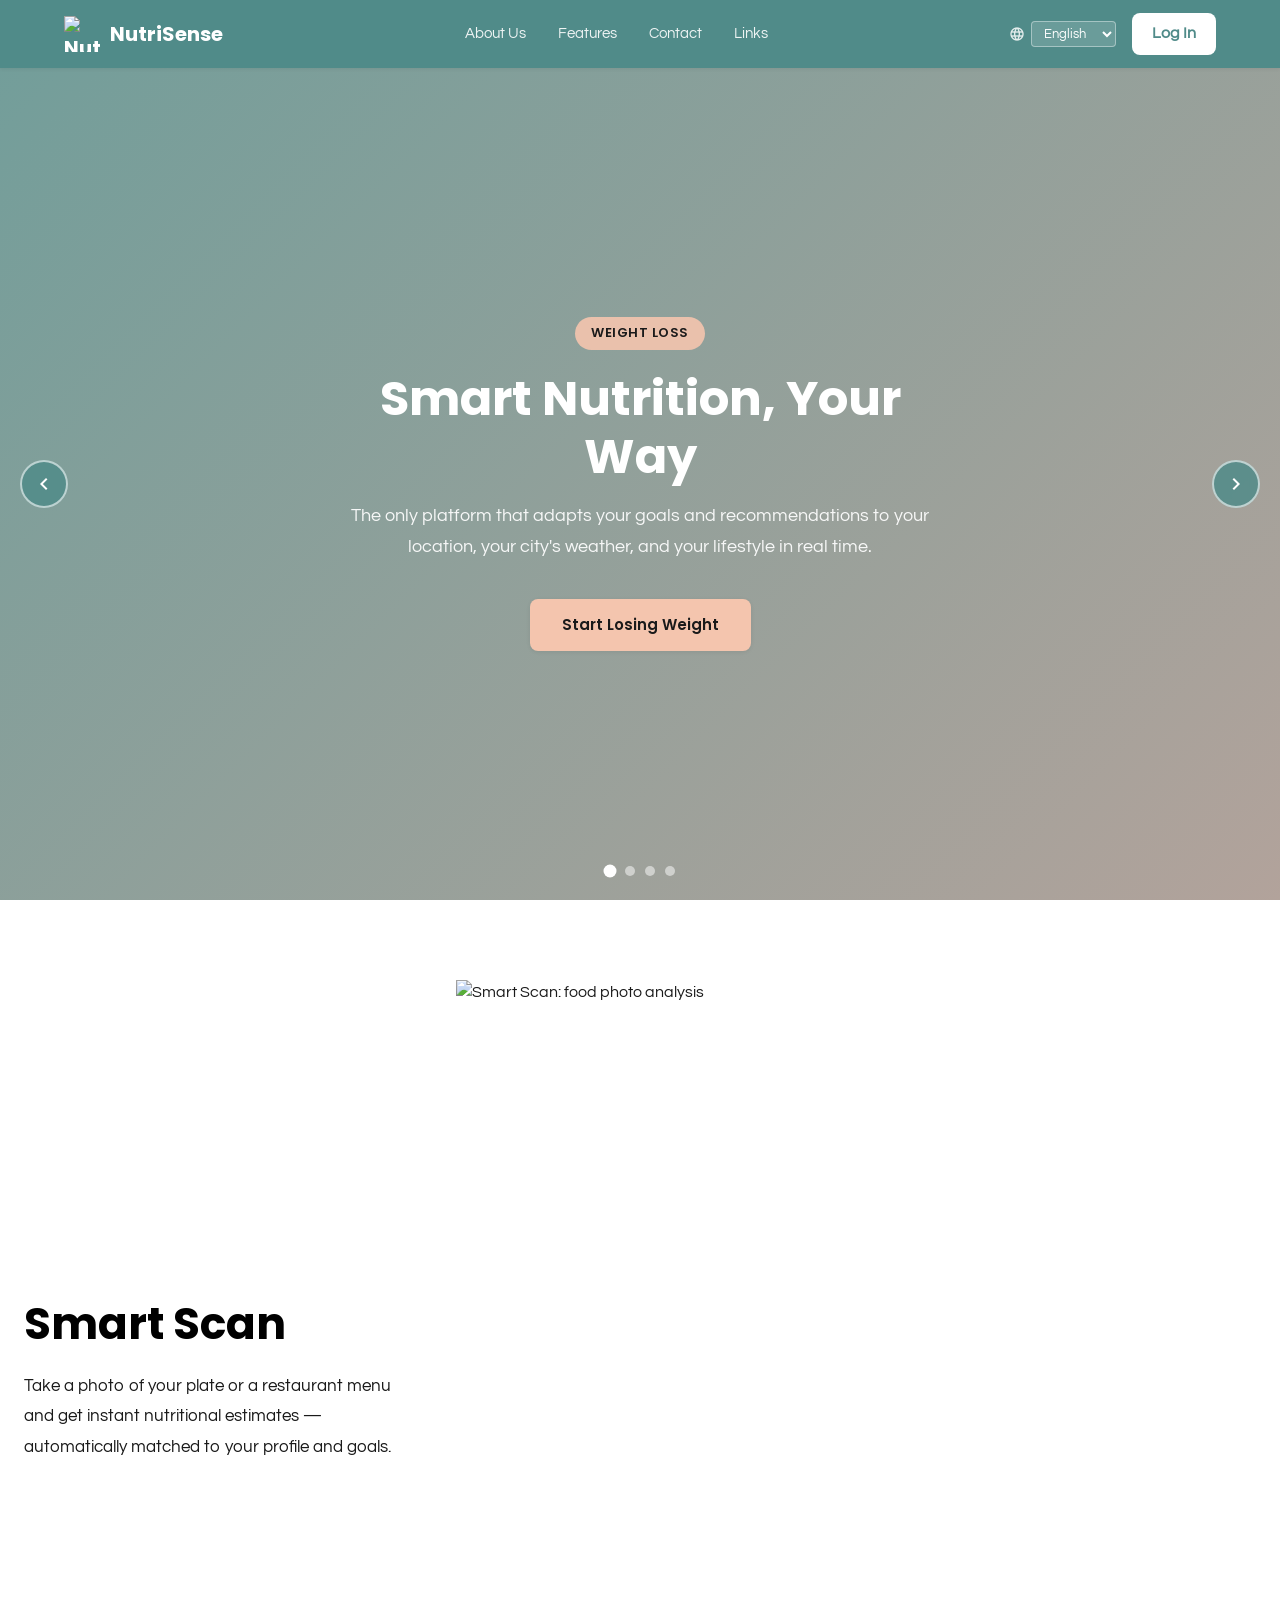
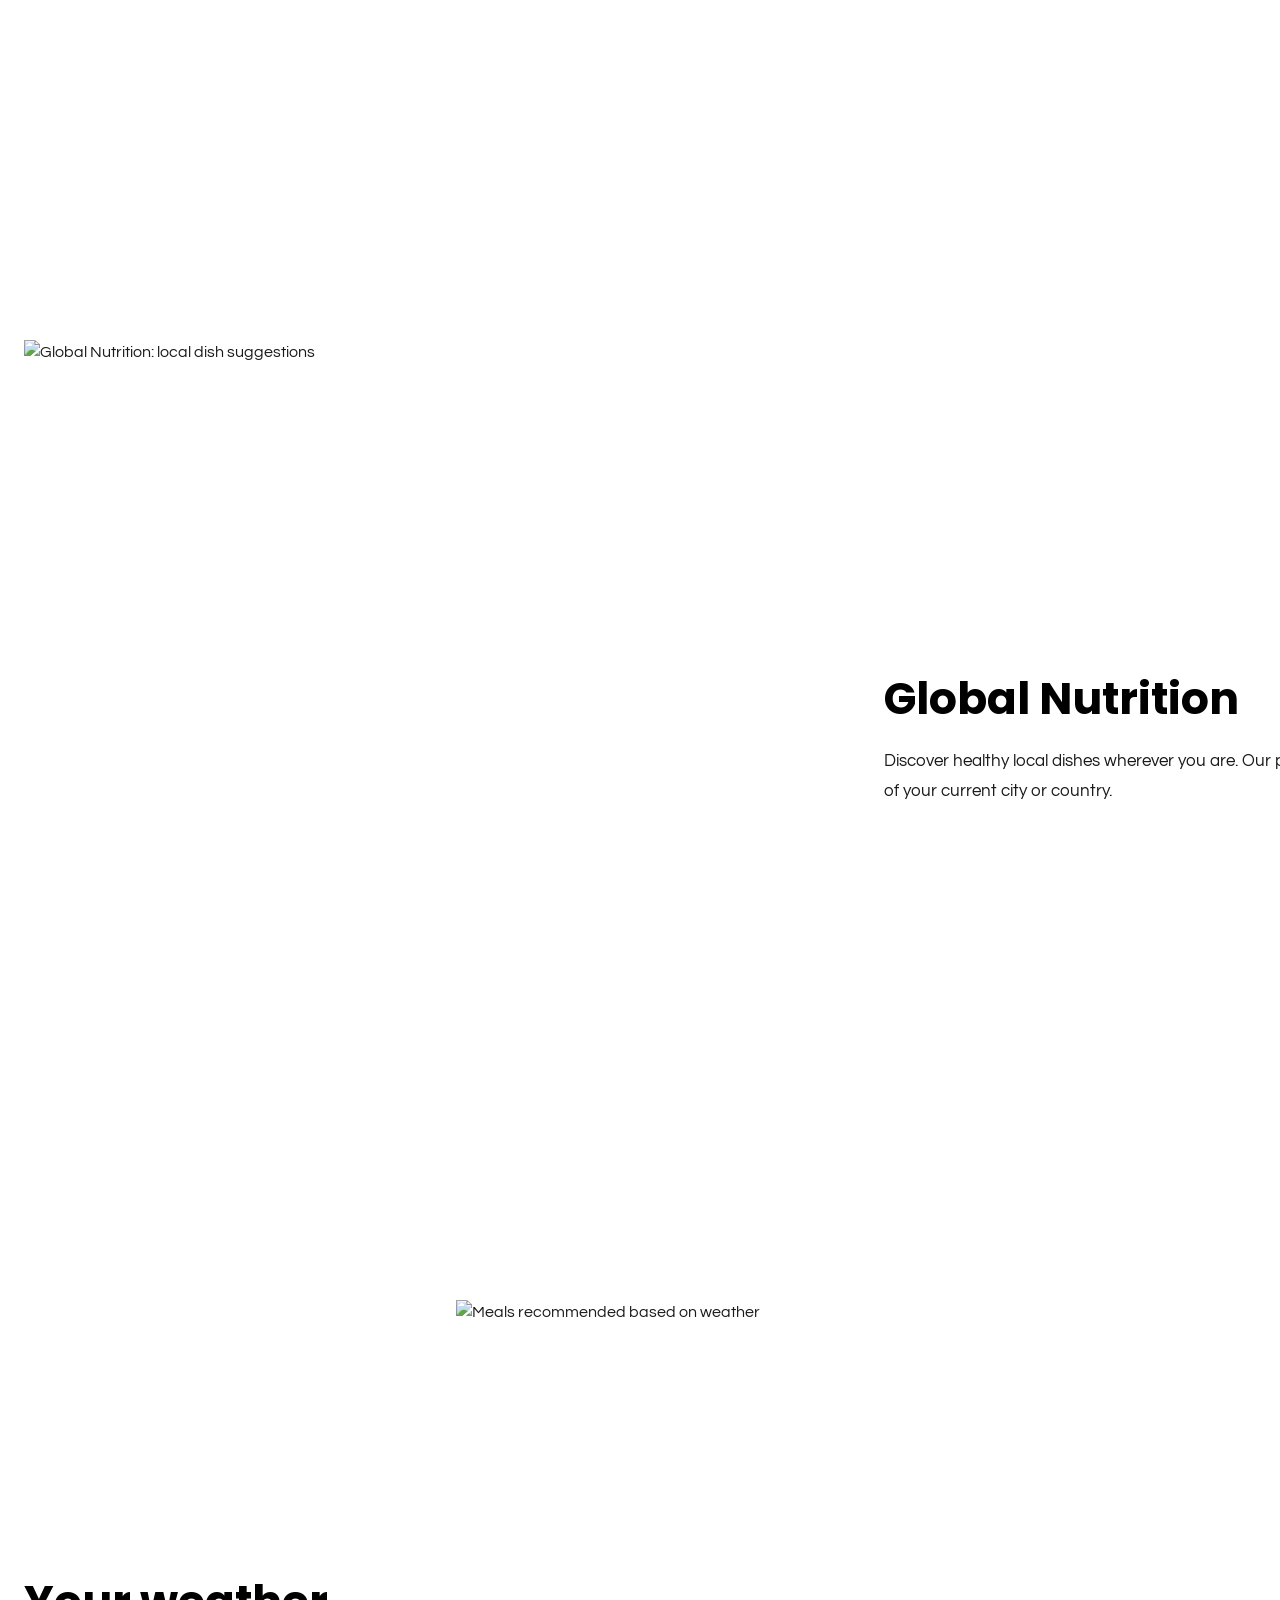
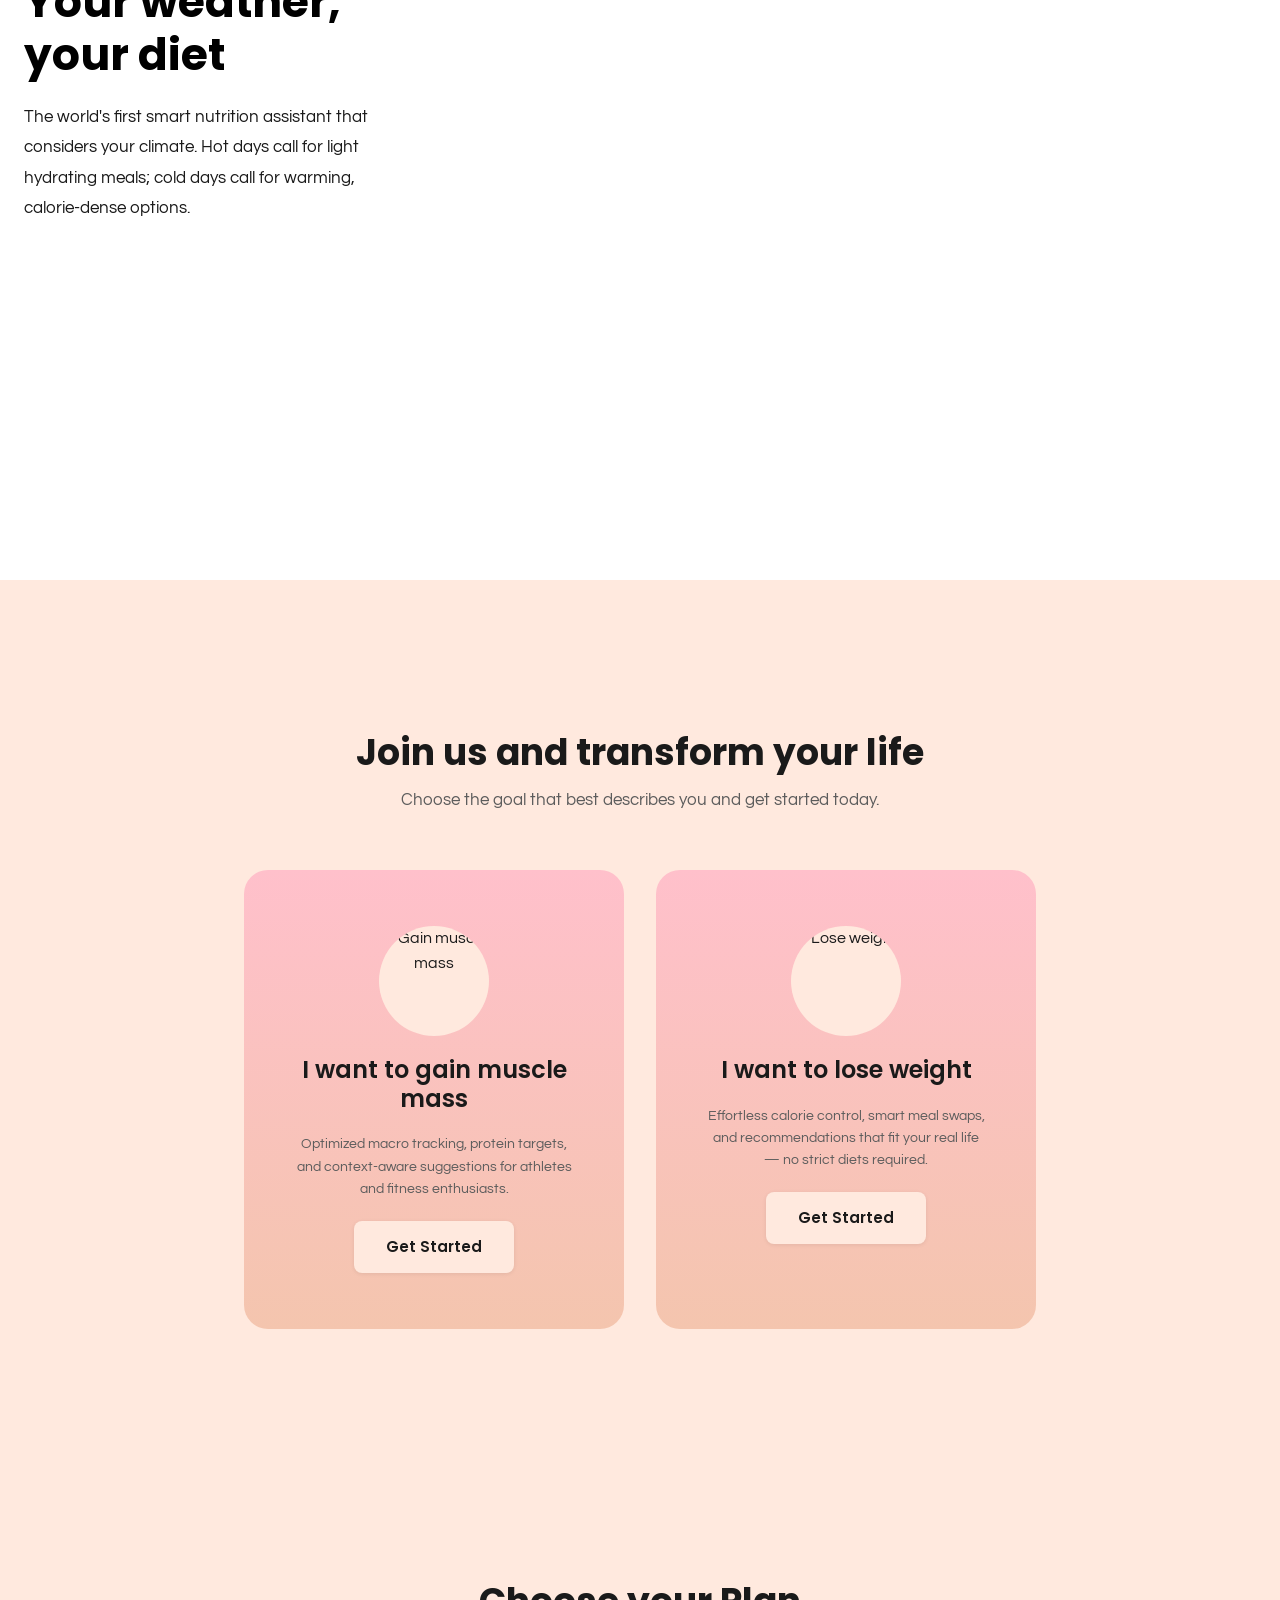
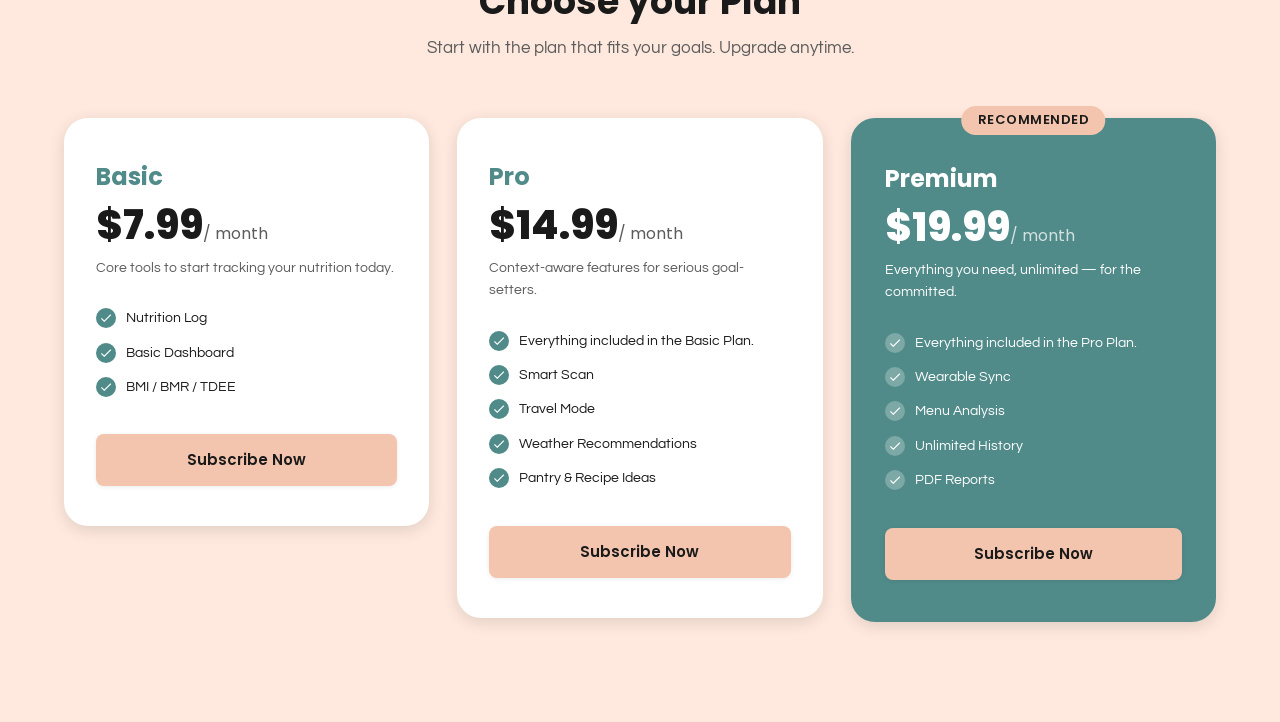
==== index.html @ 07d9ea7d "feat: add skip-to-content accessibility link to all pages Add <a class="skip-link" href="#main-conte" ====
<!DOCTYPE html>
<html lang="en-US" class="snap-page">
<head>
  <meta charset="UTF-8" />
  <meta name="viewport" content="width=device-width, initial-scale=1.0" />

  <!-- SEO Meta Tags -->
  <title>NutriSense: Smart Nutrition, Your Way</title>
  <meta name="description" content="NutriSense is the smart nutrition platform that adapts meal recommendations to your location, weather, and health profile. Lose weight or gain muscle, on your terms." />
  <meta name="keywords" content="nutrition app, calorie tracker, smart nutrition, weight loss, muscle gain, meal planner, food tracker, NutriSense, diet app, healthy eating" />
  <meta name="author" content="NutriSense Team" />
  <meta name="robots" content="index, follow" />

  <!-- Open Graph -->
  <meta property="og:title" content="NutriSense: Smart Nutrition, Your Way" />
  <meta property="og:description" content="Adapt your nutrition to your life: weather, location, and goals all in one platform." />
  <meta property="og:type" content="website" />
  <meta property="og:url" content="https://upc-pre-202610-1asi0730-12053-nutrisens.github.io/nutrisense-website/" />
  <meta property="og:image" content="https://upc-pre-202610-1asi0730-12053-nutrisens.github.io/nutrisense-website/assets/images/og-image.webp" />

  <!-- Twitter Card -->
  <meta name="twitter:card" content="summary_large_image" />
  <meta name="twitter:title" content="NutriSense: Smart Nutrition, Your Way" />
  <meta name="twitter:description" content="Adapt your nutrition to your life: weather, location, and goals all in one platform." />

  <link rel="canonical" href="https://upc-pre-202610-1asi0730-12053-nutrisens.github.io/nutrisense-website/" />
  <link rel="stylesheet" href="css/styles.css" />
</head>
<body>

  <!-- Skip to main content (accessibility) -->
  <a class="skip-link" href="#main-content">Skip to main content</a>

     <!-- ============================================================
       NAVIGATION
       ============================================================ -->
  <header role="banner">
    <nav class="navbar" role="navigation" aria-label="Main navigation">
      <div class="container">
        <!-- Logo -->
        <a class="navbar__logo" href="index.html" aria-label="NutriSense Home">
          <img src="assets/images/logo.webp" alt="NutriSense logo" width="36" height="36" />
          <span>NutriSense</span>
        </a>

        <!-- Desktop links -->
        <ul class="navbar__links" role="list">
          <li><a href="about-us.html" data-i18n="nav_about">About Us</a></li>
          <li><a href="features.html" data-i18n="nav_features">Features</a></li>
          <li><a href="contact.html" data-i18n="nav_contact">Contact</a></li>
          <li><a href="#footer-social" data-i18n="nav_links">Links</a></li>
        </ul>

        <!-- Desktop controls -->
        <div class="navbar__controls">
          <div class="navbar__lang" aria-label="Language selector">
            <span class="material-icons" aria-hidden="true" style="font-size:16px">language</span>
            <select class="lang-select" aria-label="Select language" title="Select language">
              <option value="en">English</option>
              <option value="es">Español</option>
            </select>
          </div>
          <a href="#" class="navbar__login" data-i18n="nav_login" aria-label="Log in to NutriSense">Log In</a>
        </div>

        <!-- Hamburger (mobile) -->
        <button class="navbar__hamburger" aria-label="Open navigation menu" aria-expanded="false" aria-controls="mobileMenu">
          <span></span><span></span><span></span>
        </button>
      </div>
    </nav>

    <!-- Overlay backdrop -->
    <div class="navbar__overlay" id="navOverlay" aria-hidden="true"></div>

    <!-- Mobile drawer (right side) -->
    <div class="navbar__mobile" id="mobileMenu" role="dialog" aria-label="Mobile navigation menu">
      <div class="navbar__mobile-header">
        <span class="navbar__mobile-brand">
          <img src="assets/images/logo.webp" alt="NutriSense" width="28" height="28" />
          <span>NutriSense</span>
        </span>
        <button class="navbar__mobile-close" aria-label="Close navigation menu">
          <span class="material-icons">close</span>
        </button>
      </div>
      <a href="about-us.html" data-i18n="nav_about">About Us</a>
      <a href="features.html" data-i18n="nav_features">Features</a>
      <a href="contact.html" data-i18n="nav_contact">Contact</a>
      <a href="#footer-social" data-i18n="nav_links">Links</a>
      <a href="#" class="navbar__login" data-i18n="nav_login">Log In</a>
      <div class="navbar__lang" aria-label="Language selector">
        <span class="material-icons" aria-hidden="true" style="font-size:16px">language</span>
        <select class="lang-select" aria-label="Select language" title="Select language">
          <option value="en">English</option>
          <option value="es">Español</option>
        </select>
      </div>
    </div>
  </header>

  <!-- ============================================================
       MAIN CONTENT
       ============================================================ -->
  <main id="main-content" class="page-content">

    <!-- ============================================================
         HERO CAROUSEL
         ============================================================ -->
    <section class="hero" aria-label="Hero carousel" aria-roledescription="carousel">

      <div class="hero__track" role="list">

        <!-- Slide 1 — Lose Weight CTA -->
        <article class="hero__slide hero__slide--cta" role="listitem" aria-label="Slide 1 of 4: Weight Loss" aria-hidden="false">
          <div class="hero__slide-bg" style="background-image: url('assets/images/hero-lose-weight.webp');"></div>
          <div class="hero__slide-content">
            <span class="hero__tag" data-i18n="hero1_tag">Weight Loss</span>
            <h1 data-i18n="hero1_title">Smart Nutrition, Your Way</h1>
            <p data-i18n="hero1_subtitle">The only platform that adapts your goals and recommendations to your location, your city's weather, and your lifestyle in real time.</p>
            <a href="#"
               class="btn btn-primary"
               data-i18n="hero1_cta"
               aria-label="Start losing weight">Start Losing Weight</a>
          </div>
        </article>

        <!-- Slide 2 — Gain Muscle CTA -->
        <article class="hero__slide hero__slide--cta" role="listitem" aria-label="Slide 2 of 4: Muscle Gain" aria-hidden="true">
          <div class="hero__slide-bg" style="background-image: url('assets/images/hero-muscle.webp');"></div>
          <div class="hero__slide-content">
            <span class="hero__tag" data-i18n="hero2_tag">Muscle Gain</span>
            <h1 data-i18n="hero2_title">Build Your Best Body</h1>
            <p data-i18n="hero2_subtitle">Track your macros intelligently. Get contextual meal suggestions tailored to your muscle-gain goals — wherever you are, whatever the weather.</p>
            <a href="#"
               class="btn btn-primary"
               data-i18n="hero2_cta"
               aria-label="Start building muscle">Start Building Muscle</a>
          </div>
        </article>

        <!-- Slide 3 — About the Product Video -->
        <article class="hero__slide hero__slide--video" role="listitem" aria-label="Slide 3 of 4: About the Product video" aria-hidden="true">
          <h2 data-i18n="hero3_title">About the Product</h2>
          <p data-i18n="hero3_sub">Watch how NutriSense transforms your nutrition journey</p>
          <div class="hero__video-wrapper">
            <iframe
              src="https://www.youtube.com/embed/VIDEO_ID_PRODUCT"
              title="NutriSense: About the Product"
              allow="accelerometer; autoplay; clipboard-write; encrypted-media; gyroscope; picture-in-picture"
              allowfullscreen
              loading="lazy"
              aria-label="NutriSense product promotional video"></iframe>
          </div>
        </article>

        <!-- Slide 4 — About the Team Video -->
        <article class="hero__slide hero__slide--video" role="listitem" aria-label="Slide 4 of 4: About the Team video" aria-hidden="true">
          <h2 data-i18n="hero4_title">Meet Our Team</h2>
          <p data-i18n="hero4_sub">The people behind the platform that puts your health first</p>
          <div class="hero__video-wrapper">
            <iframe
              src="https://www.youtube.com/embed/VIDEO_ID_TEAM"
              title="NutriSense: About the Team"
              allow="accelerometer; autoplay; clipboard-write; encrypted-media; gyroscope; picture-in-picture"
              allowfullscreen
              loading="lazy"
              aria-label="NutriSense team introduction video"></iframe>
          </div>
        </article>

      </div><!-- /.hero__track -->

      <!-- Prev / Next buttons -->
      <button class="hero__btn hero__btn--prev" aria-label="Previous slide">
        <span class="material-icons" aria-hidden="true">chevron_left</span>
      </button>
      <button class="hero__btn hero__btn--next" aria-label="Next slide">
        <span class="material-icons" aria-hidden="true">chevron_right</span>
      </button>

      <!-- Dot indicators -->
      <div class="hero__dots" role="tablist" aria-label="Carousel slide indicators">
        <button class="hero__dot is-active" role="tab" aria-label="Go to slide 1" aria-current="true"></button>
        <button class="hero__dot" role="tab" aria-label="Go to slide 2"></button>
        <button class="hero__dot" role="tab" aria-label="Go to slide 3"></button>
        <button class="hero__dot" role="tab" aria-label="Go to slide 4"></button>
      </div>
    </section><!-- /.hero -->

    <!-- ============================================================
         SMART SCAN SECTION
         ============================================================ -->
    <section class="feat-section feat-section--text-left" aria-labelledby="ss-heading">
      <div class="feat-section__content">
        <div class="feat-section__text">
          <h2 id="ss-heading" data-i18n="fh1_title">Smart Scan</h2>
          <p data-i18n="fh1_desc">Take a photo of your plate or a restaurant menu and get instant nutritional estimates — automatically matched to your profile and goals.</p>
        </div>
        <div class="feat-section__img-wrap">
          <img src="assets/images/feature-smart-scan.webp" alt="Smart Scan: food photo analysis" loading="lazy" />
        </div>
      </div>
    </section>

    <!-- ============================================================
         GLOBAL NUTRITION SECTION
         ============================================================ -->
    <section class="feat-section feat-section--img-left" aria-labelledby="gn-heading">
      <div class="feat-section__content">
        <div class="feat-section__text">
          <h2 id="gn-heading" data-i18n="fh2_title">Global Nutrition</h2>
          <p data-i18n="fh2_desc">Discover healthy local dishes wherever you are. Our platform suggests options based on the food culture of your current city or country.</p>
        </div>
        <div class="feat-section__img-wrap">
          <img src="assets/images/feature-global.webp" alt="Global Nutrition: local dish suggestions" loading="lazy" />
        </div>
      </div>
    </section>

    <!-- ============================================================
         YOUR WEATHER YOUR DIET SECTION
         ============================================================ -->
    <section class="feat-section" aria-labelledby="weather-heading">
      <div class="feat-section__content">
        <div class="feat-section__text">
          <h2 id="weather-heading" data-i18n="weather_title">Your weather, your diet</h2>
          <p data-i18n="weather_subtitle">The world's first smart nutrition assistant that considers your climate. Hot days call for light hydrating meals; cold days call for warming, calorie-dense options.</p>
        </div>
        <div class="feat-section__img-wrap">
          <img src="assets/images/weather-food.webp" alt="Meals recommended based on weather" loading="lazy" />
        </div>
      </div>
    </section>

    <!-- ============================================================
         SEGMENTS — Call to Action per segment
         ============================================================ -->
    <section class="segments" id="segments" aria-labelledby="segments-heading">
      <div class="container">
        <h2 id="segments-heading" data-i18n="seg_title">Join us and transform your life</h2>
        <p class="segments__subtitle" data-i18n="seg_subtitle">Choose the goal that best describes you and get started today.</p>

        <div class="segments__cards">

          <!-- Segment 1: Muscle Gain -->
          <article class="segment-card" aria-label="Segment: Muscle Gain">
            <div class="segment-card__icon">
              <img src="assets/images/gainmuscle_logo.webp" alt="Gain muscle mass" />
            </div>
            <h3 data-i18n="seg1_title">I want to gain muscle mass</h3>
            <p data-i18n="seg1_desc">Optimized macro tracking, protein targets, and context-aware suggestions for athletes and fitness enthusiasts.</p>
            <a href="#"
               class="btn btn-primary"
               data-i18n="seg1_cta"
               aria-label="Get started with muscle gain plan">Get Started</a>
          </article>

          <!-- Segment 2: Weight Loss -->
          <article class="segment-card" aria-label="Segment: Weight Loss">
            <div class="segment-card__icon">
              <img src="assets/images/loseweight_logo.webp" alt="Lose weight" />
            </div>
            <h3 data-i18n="seg2_title">I want to lose weight</h3>
            <p data-i18n="seg2_desc">Effortless calorie control, smart meal swaps, and recommendations that fit your real life — no strict diets required.</p>
            <a href="#"
               class="btn btn-primary"
               data-i18n="seg2_cta"
               aria-label="Get started with weight loss plan">Get Started</a>
          </article>

        </div>
      </div>
    </section>

    
    <!-- ============================================================
         PLANS / PRICING
         ============================================================ -->
    <section class="plans" id="plans" aria-labelledby="plans-heading">
      <div class="container">
        <h2 id="plans-heading" class="section-title" data-i18n="plans_title">Choose your Plan</h2>
        <p class="plans__subtitle" data-i18n="plans_subtitle">Start with the plan that fits your goals. Upgrade anytime.</p>

        <div class="plans__grid" role="list">

          <!-- Basic Plan -->
          <article class="plan-card" role="listitem" aria-label="Basic Plan">
            <div class="plan-card__name" data-i18n="plan_basic">Basic</div>
            <div class="plan-card__price">$7.99<span data-i18n="plan_month">/ month</span></div>
            <p class="plan-card__desc" data-i18n="plan_basic_desc">Core tools to start tracking your nutrition today.</p>
            <ul class="plan-card__features" aria-label="Basic plan features">
              <li class="plan-feature">
                <span class="plan-feature__icon plan-feature__icon--yes" aria-hidden="true"><span class="material-icons" style="font-size:14px">check</span></span>
                <span data-i18n="pf_nutrition_log">Nutrition Log</span>
              </li>
              <li class="plan-feature">
                <span class="plan-feature__icon plan-feature__icon--yes" aria-hidden="true"><span class="material-icons" style="font-size:14px">check</span></span>
                <span data-i18n="pf_basic_dashboard">Basic Dashboard</span>
              </li>
              <li class="plan-feature">
                <span class="plan-feature__icon plan-feature__icon--yes" aria-hidden="true"><span class="material-icons" style="font-size:14px">check</span></span>
                <span data-i18n="pf_body_metrics">BMI / BMR / TDEE</span>
              </li>
            </ul>
            <a href="#" class="btn btn-primary" data-i18n="plan_cta" aria-label="Subscribe to Basic plan">Subscribe Now</a>
          </article>

          <!-- Pro Plan -->
          <article class="plan-card" role="listitem" aria-label="Pro Plan">

            <div class="plan-card__name" data-i18n="plan_pro">Pro</div>
            <div class="plan-card__price">$14.99<span data-i18n="plan_month">/ month</span></div>
            <p class="plan-card__desc" data-i18n="plan_pro_desc">Context-aware features for serious goal-setters.</p>
            <ul class="plan-card__features" aria-label="Pro plan features">
              <li class="plan-feature">
                <span class="plan-feature__icon plan-feature__icon--yes" aria-hidden="true"><span class="material-icons" style="font-size:14px">check</span></span>
                <span>Everything included in the Basic Plan.</span>
              </li>
              <li class="plan-feature">
                <span class="plan-feature__icon plan-feature__icon--yes" aria-hidden="true"><span class="material-icons" style="font-size:14px">check</span></span>
                <span data-i18n="pf_smart_scan">Smart Scan</span>
              </li>
              <li class="plan-feature">
                <span class="plan-feature__icon plan-feature__icon--yes" aria-hidden="true"><span class="material-icons" style="font-size:14px">check</span></span>
                <span data-i18n="pf_travel_mode">Travel Mode</span>
              </li>
              <li class="plan-feature">
                <span class="plan-feature__icon plan-feature__icon--yes" aria-hidden="true"><span class="material-icons" style="font-size:14px">check</span></span>
                <span data-i18n="pf_weather_recs">Weather Recommendations</span>
              </li>
              <li class="plan-feature">
                <span class="plan-feature__icon plan-feature__icon--yes" aria-hidden="true"><span class="material-icons" style="font-size:14px">check</span></span>
                <span data-i18n="pf_pantry">Pantry &amp; Recipe Ideas</span>
              </li>
            </ul>
            <a href="#" class="btn btn-primary" data-i18n="plan_cta" aria-label="Subscribe to Pro plan">Subscribe Now</a>
          </article>

          <!-- Premium Plan (featured) -->
          <article class="plan-card plan-card--featured plan-card--recommended" role="listitem" aria-label="Premium Plan: Recommended">
            <div class="plan-card__badge" data-i18n="plan_recommended">Recommended</div>
            <div class="plan-card__name" data-i18n="plan_premium">Premium</div>
            <div class="plan-card__price">$19.99<span data-i18n="plan_month">/ month</span></div>
            <p class="plan-card__desc" data-i18n="plan_premium_desc">Everything you need, unlimited — for the committed.</p>
            <ul class="plan-card__features" aria-label="Premium plan features">
              <li class="plan-feature">
                <span class="plan-feature__icon plan-feature__icon--yes" aria-hidden="true"><span class="material-icons" style="font-size:14px">check</span></span>
                <span>Everything included in the Pro Plan.</span>
              </li>
              <li class="plan-feature">
                <span class="plan-feature__icon plan-feature__icon--yes" aria-hidden="true"><span class="material-icons" style="font-size:14px">check</span></span>
                <span data-i18n="pf_wearable">Wearable Sync</span>
              </li>
              <li class="plan-feature">
                <span class="plan-feature__icon plan-feature__icon--yes" aria-hidden="true"><span class="material-icons" style="font-size:14px">check</span></span>
                <span data-i18n="pf_menu_analysis">Menu Analysis</span>
              </li>
              <li class="plan-feature">
                <span class="plan-feature__icon plan-feature__icon--yes" aria-hidden="true"><span class="material-icons" style="font-size:14px">check</span></span>
                <span data-i18n="pf_unlimited_hist">Unlimited History</span>
              </li>
              <li class="plan-feature">
                <span class="plan-feature__icon plan-feature__icon--yes" aria-hidden="true"><span class="material-icons" style="font-size:14px">check</span></span>
                <span data-i18n="pf_pdf_reports">PDF Reports</span>
              </li>
            </ul>
            <a href="#" class="btn btn-primary" data-i18n="plan_cta" aria-label="Subscribe to Premium plan">Subscribe Now</a>
          </article>

        </div>
      </div>
    </section>

    </main>

  
  <script src="js/main.js"></script>
</body>
</html>
---- css/styles.css ----
/* --- Google Fonts --- */
@import url('https://fonts.googleapis.com/css2?family=Poppins:wght@400;500;600;700;800&family=Questrial&display=swap');
@import url('https://fonts.googleapis.com/icon?family=Material+Icons');

/* --- CSS Variables --- */
:root {
  --color-primary:    #508B89;
  --color-primary-dk: #3a6a68;
  --color-bg-light:   #FFE9DE;
  --color-cta:        #F4C5AE;
  --color-cta-dk:     #e0a98e;
  --color-black:      #000000;
  --color-white:      #FFFFFF;
  --color-text:       #1a1a1a;
  --color-text-muted: #5c5c5c;
  --color-border:     #e0d6d0;

  --font-heading: 'Poppins', sans-serif;
  --font-body:    'Questrial', sans-serif;

  --h1: 48px;
  --h2: 36px;
  --h3: 28px;
  --h4: 24px;
  --body: 16px;
  --caption: 13px;

  --shadow-sm: 0 1px 4px rgba(0,0,0,.08);
  --shadow-md: 0 4px 16px rgba(0,0,0,.12);
  --shadow-lg: 0 8px 32px rgba(0,0,0,.18);
  --radius:    8px;
  --radius-lg: 16px;
  --radius-xl: 24px;
  --transition: .3s ease;
  --nav-height: 68px;
}

/* --- Reset & Base --- */
*, *::before, *::after { box-sizing: border-box; margin: 0; padding: 0; }

html {
  scroll-behavior: smooth;
  font-size: 16px;
}

html.snap-page {
  scroll-snap-type: y mandatory;
  scroll-padding-top: var(--nav-height);
}

body {
  font-family: var(--font-body);
  font-size: var(--body);
  color: var(--color-text);
  background: var(--color-white);
  line-height: 1.6;
  overflow-x: hidden;
}

img { max-width: 100%; height: auto; display: block; }

a { color: inherit; text-decoration: none; }

ul { list-style: none; }

button { cursor: pointer; border: none; background: none; font-family: inherit; }

/* --- Typography --- */
h1, h2, h3, h4, h5, h6 { font-family: var(--font-heading); line-height: 1.2; }

h1 { font-size: clamp(32px, 5vw, var(--h1)); font-weight: 700; }
h2 { font-size: clamp(26px, 4vw, var(--h2)); font-weight: 700; }
h3 { font-size: clamp(22px, 3vw, var(--h3)); font-weight: 600; }
h4 { font-size: clamp(18px, 2.5vw, var(--h4)); font-weight: 600; }

/* --- Utility classes --- */
.container {
  max-width: 1200px;
  margin: 0 auto;
  padding: 0 24px;
}

.section-title {
  text-align: center;
  margin-bottom: 48px;
  font-family: var(--font-heading);
  font-weight: 700;
}

.btn {
  display: inline-flex;
  align-items: center;
  justify-content: center;
  gap: 8px;
  padding: 14px 32px;
  border-radius: var(--radius);
  font-family: var(--font-heading);
  font-size: 15px;
  font-weight: 600;
  transition: background var(--transition), box-shadow var(--transition), transform var(--transition);
  white-space: nowrap;
}

.btn:hover { transform: translateY(-2px); }
.btn:active { transform: translateY(0); }

.btn-primary {
  background: var(--color-cta);
  color: var(--color-text);
  box-shadow: var(--shadow-sm);
}
.btn-primary:hover { background: var(--color-cta-dk); box-shadow: var(--shadow-md); }

.btn-primary-teal {
  background: var(--color-primary);
  color: var(--color-white);
  box-shadow: var(--shadow-sm);
}
.btn-primary-teal:hover { background: var(--color-primary-dk); box-shadow: var(--shadow-md); }

.btn-outline {
  background: transparent;
  color: var(--color-primary);
  border: 2px solid var(--color-primary);
}
.btn-outline:hover { background: var(--color-primary); color: var(--color-white); }

.btn-white {
  background: var(--color-white);
  color: var(--color-primary);
  box-shadow: var(--shadow-sm);
}
.btn-white:hover { box-shadow: var(--shadow-md); }


/* ============================================================
   NAVIGATION
   ============================================================ */
.navbar {
  position: fixed;
  top: 0;
  left: 0;
  right: 0;
  z-index: 1000;
  height: var(--nav-height);
  background: #508B89;
  box-shadow: var(--shadow-sm);
  display: flex;
  align-items: center;
}

.navbar .container {
  display: flex;
  align-items: center;
  justify-content: space-between;
  width: 100%;
}

.navbar__logo {
  display: flex;
  align-items: center;
  gap: 10px;
  font-family: var(--font-heading);
  font-size: 20px;
  font-weight: 700;
  color: var(--color-white);
}

.navbar__logo img {
  width: 36px;
  height: 36px;
  object-fit: contain;
}

.navbar__links {
  display: flex;
  align-items: center;
  gap: 32px;
}

.navbar__links a {
  font-family: var(--font-body);
  font-size: 15px;
  color: rgba(255,255,255,0.9);
  transition: color var(--transition);
  position: relative;
}

.navbar__links a::after {
  content: '';
  position: absolute;
  bottom: -2px;
  left: 0;
  width: 0;
  height: 2px;
  background: var(--color-white);
  transition: width var(--transition);
}

.navbar__links a:hover::after,
.navbar__links a.active::after { width: 100%; }
.navbar__links a:hover,
.navbar__links a.active { color: var(--color-white); }

.navbar__login {
  background: var(--color-white);
  color: var(--color-primary) !important;
  padding: 8px 20px;
  border-radius: var(--radius);
  font-weight: 600;
  transition: background var(--transition) !important;
}
.navbar__login:hover { background: rgba(255,255,255,0.88) !important; }
.navbar__login::after { display: none !important; }

.navbar__lang {
  display: flex;
  align-items: center;
  gap: 6px;
  font-size: var(--caption);
  font-family: var(--font-body);
  color: rgba(255,255,255,0.85);
}

.navbar__lang select {
  border: 1px solid rgba(255,255,255,0.4);
  border-radius: 4px;
  padding: 4px 8px;
  font-family: var(--font-body);
  font-size: var(--caption);
  background: rgba(255,255,255,0.15);
  color: var(--color-white);
  cursor: pointer;
}

.navbar__controls {
  display: flex;
  align-items: center;
  gap: 16px;
}

/* Hamburger */
.navbar__hamburger {
  display: none;
  flex-direction: column;
  gap: 5px;
  padding: 8px;
  border-radius: var(--radius);
  background: transparent;
}
.navbar__hamburger span {
  display: block;
  width: 24px;
  height: 2px;
  background: var(--color-white);
  transition: transform var(--transition), opacity var(--transition);
}
.navbar__hamburger[aria-expanded="true"] span:nth-child(1) { transform: translateY(7px) rotate(45deg); }
.navbar__hamburger[aria-expanded="true"] span:nth-child(2) { opacity: 0; }
.navbar__hamburger[aria-expanded="true"] span:nth-child(3) { transform: translateY(-7px) rotate(-45deg); }

/* Mobile nav drawer (right side) */
.navbar__mobile {
  display: flex;
  flex-direction: column;
  position: fixed;
  top: 0;
  right: 0;
  bottom: 0;
  width: 280px;
  background: var(--color-white);
  box-shadow: -4px 0 24px rgba(0,0,0,.18);
  z-index: 999;
  transform: translateX(100%);
  transition: transform .35s cubic-bezier(.4,0,.2,1);
  overflow-y: auto;
  visibility: hidden;
  pointer-events: none;
}
.navbar__mobile.is-open {
  transform: translateX(0);
  visibility: visible;
  pointer-events: auto;
}
.navbar__mobile-header {
  display: flex;
  align-items: center;
  justify-content: space-between;
  background: var(--color-primary);
  padding: 0 20px;
  min-height: var(--nav-height);
  flex-shrink: 0;
}
.navbar__mobile-brand {
  display: flex;
  align-items: center;
  gap: 8px;
  font-family: var(--font-heading);
  font-size: 16px;
  font-weight: 700;
  color: var(--color-white);
}
.navbar__mobile-brand img { width: 28px; height: 28px; object-fit: contain; }
.navbar__mobile-close {
  background: transparent;
  border: none;
  color: var(--color-white);
  cursor: pointer;
  display: flex;
  align-items: center;
  justify-content: center;
  padding: 8px;
  border-radius: 50%;
  transition: background var(--transition);
}
.navbar__mobile-close:hover { background: rgba(255,255,255,.15); }
.navbar__mobile-close .material-icons { font-size: 24px; }
.navbar__mobile a {
  font-family: var(--font-body);
  font-size: 16px;
  padding: 16px 24px;
  border-bottom: 1px solid var(--color-border);
  color: var(--color-text);
  transition: color var(--transition), background var(--transition);
  display: block;
}
.navbar__mobile a:hover { color: var(--color-primary); background: var(--color-bg-light); }
.navbar__mobile .navbar__lang {
  margin: 16px 24px;
  color: var(--color-text);
}
.navbar__mobile .navbar__lang select {
  background: transparent;
  border: 1px solid var(--color-border);
  color: var(--color-text);
}

/* Nav overlay backdrop */
.navbar__overlay {
  display: none;
  position: fixed;
  inset: 0;
  background: rgba(0,0,0,.45);
  z-index: 998;
}
.navbar__overlay.is-open { display: block; }

/* ============================================================
   PAGE OFFSET (sticky nav)
   ============================================================ */
.page-content { padding-top: var(--nav-height); }

/* Mobile — < 768px */
@media (max-width: 768px) {
  :root { --nav-height: 60px; }

  .about-hero { background-image: url('../assets/images/about-us-mobile.webp'); }

  .navbar__links,
  .navbar__controls > .navbar__lang,
  .navbar__controls > .navbar__login { display: none; }

  .navbar__hamburger { display: flex; }

  .hero__btn { width: 36px; height: 36px; font-size: 18px; }
  .hero__btn--prev { left: 10px; }
  .hero__btn--next { right: 10px; }

  .segments__cards { flex-direction: column; align-items: center; }

  .feat-section__content { grid-template-columns: 1fr; }
  .feat-section__img-wrap img { width: 400px; height: 400px; }

  .mission-grid { grid-template-columns: 1fr; }
  .mission-card h3 { margin-top: 0; }

  .contact-form-section .container { grid-template-columns: 1fr; }
  .contact-form-img { display: none; }

  .contact-hero__title-box { font-size: 18px; padding: 14px 20px; }
  .contact-hero__phone { font-size: 15px; }
  .contact-hero__phone .material-icons { font-size: 20px; }

  .footer__main { grid-template-columns: 1fr; gap: 32px; }
  .footer__bottom { flex-direction: column; text-align: center; }

  .terms-white-box { padding: 28px 20px; }

  .features-teal-grid { grid-template-columns: repeat(2, 1fr); }
  .features-grid__items { grid-template-columns: repeat(2, 1fr); }
  .page-features .features-grid__items { grid-template-columns: 1fr; }

  .features-teal-grid { grid-template-columns: repeat(2, 1fr); }
  .features-grid__items { grid-template-columns: repeat(2, 1fr); }
  .page-features .features-grid__items { grid-template-columns: 1fr; }
}


/* ============================================================
   HERO CAROUSEL
   ============================================================ */
.hero {
  position: relative;
  width: 100%;
  overflow: hidden;
  background: var(--color-bg-light);
}

.hero__track {
  display: flex;
  transition: transform .5s cubic-bezier(.4,0,.2,1);
  will-change: transform;
}

.hero__slide {
  min-width: 100%;
  position: relative;
  overflow: hidden;
  display: flex;
  align-items: center;
  justify-content: center;
}

/* CTA Slides */
.hero__slide--cta {
  min-height: calc(100vh - var(--nav-height));
  background: var(--color-bg-light);
}

.hero__slide-bg {
  position: absolute;
  inset: 0;
  background-size: cover;
  background-position: center;
  z-index: 0;
}

.hero__slide-bg::after {
  content: '';
  position: absolute;
  inset: 0;
  background: linear-gradient(135deg, rgba(80,139,137,.80) 0%, rgba(0,0,0,.30) 100%);
}

.hero__slide-content {
  position: relative;
  z-index: 1;
  max-width: 680px;
  text-align: center;
  padding: 60px 24px;
  color: var(--color-white);
}

.hero__slide-content .hero__tag {
  display: inline-block;
  background: rgba(244,197,174,.9);
  color: var(--color-text);
  font-size: var(--caption);
  font-family: var(--font-heading);
  font-weight: 600;
  padding: 6px 16px;
  border-radius: 999px;
  margin-bottom: 20px;
  letter-spacing: .5px;
  text-transform: uppercase;
}

.hero__slide-content h1 { color: var(--color-white); margin-bottom: 16px; }

.hero__slide-content p {
  font-size: 18px;
  margin-bottom: 36px;
  opacity: .92;
  line-height: 1.7;
}


/* Carousel Controls */
.hero__btn {
  position: absolute;
  top: 50%;
  transform: translateY(-50%);
  z-index: 10;
  background: rgba(80,139,137,.85);
  backdrop-filter: blur(4px);
  border: 2px solid rgba(255,255,255,.6);
  color: var(--color-white);
  width: 48px;
  height: 48px;
  border-radius: 50%;
  display: flex;
  align-items: center;
  justify-content: center;
  transition: background var(--transition);
  font-size: 24px;
}
.hero__btn:hover { background: #508B89; }
.hero__btn--prev { left: 20px; }
.hero__btn--next { right: 20px; }

.hero__dots {
  position: absolute;
  bottom: 24px;
  left: 50%;
  transform: translateX(-50%);
  display: flex;
  gap: 10px;
  z-index: 10;
}

.hero__dot {
  width: 10px;
  height: 10px;
  border-radius: 50%;
  background: rgba(255,255,255,.5);
  border: none;
  transition: background var(--transition), transform var(--transition);
}
.hero__dot.is-active {
  background: var(--color-white);
  transform: scale(1.3);
}

/* Video slides */
.hero__slide--video {
  min-height: calc(100vh - var(--nav-height));
  background: var(--color-white);
  flex-direction: column;
  gap: 24px;
  padding: 48px 24px;
}

.hero__slide--video h2 {
  color: var(--color-text);
  text-align: center;
}

.hero__slide--video p {
  color: var(--color-text-muted);
  text-align: center;
  margin-top: -16px;
  margin-bottom: 8px;
  font-size: var(--body);
}

.hero__video-wrapper {
  width: 100%;
  max-width: 860px;
  aspect-ratio: 16/9;
  border-radius: var(--radius-lg);
  overflow: hidden;
  box-shadow: var(--shadow-lg);
}

.hero__video-wrapper iframe {
  width: 100%;
  height: 100%;
  border: none;
}


/* Video slides */
.hero__slide--video {
  min-height: calc(100vh - var(--nav-height));
  background: var(--color-white);
  flex-direction: column;
  gap: 24px;
  padding: 48px 24px;
}

.hero__slide--video h2 {
  color: var(--color-text);
  text-align: center;
}

.hero__slide--video p {
  color: var(--color-text-muted);
  text-align: center;
  margin-top: -16px;
  margin-bottom: 8px;
  font-size: var(--body);
}

.hero__video-wrapper {
  width: 100%;
  max-width: 860px;
  aspect-ratio: 16/9;
  border-radius: var(--radius-lg);
  overflow: hidden;
  box-shadow: var(--shadow-lg);
}

.hero__video-wrapper iframe {
  width: 100%;
  height: 100%;
  border: none;
}


/* ============================================================
   FULL-SCREEN FEATURE SECTIONS (index.html — Smart Scan, Global Nutrition, Weather)
   ============================================================ */
.feat-section {
  min-height: 100vh;
  background: var(--color-white);
  display: flex;
  align-items: center;
}

.feat-section__content {
  max-width: 1800px;
  margin: 0 auto;
  padding: 80px 24px;
  display: grid;
  grid-template-columns: 1fr 800px;
  gap: 60px;
  align-items: center;
  width: 100%;
}

.feat-section--img-left.feat-section__content {
  grid-template-columns: 800px 1fr;
}

.feat-section--img-left .feat-section__img-wrap { order: -1; }

.feat-section__text h2 {
  color: var(--color-black);
  margin-bottom: 20px;
  font-size: clamp(28px, 4vw, 44px);
}

.feat-section__text p {
  color: var(--color-text);
  font-size: 17px;
  line-height: 1.8;
}

.feat-section__img-wrap img {
  width: 800px;
  height: 800px;
  max-width: 100%;
  object-fit: cover;
  display: block;
  border: none;
  border-radius: 0;
}


/* ============================================================
   SEGMENTS SECTION
   ============================================================ */
.segments {
  min-height: 100vh;
  padding: 100px 0;
  background: var(--color-bg-light);
  text-align: center;
  display: flex;
  align-items: center;
}

.segments .container { width: 100%; }

.segments h2 {
  color: var(--color-text);
  margin-bottom: 12px;
}

.segments__subtitle {
  color: var(--color-text-muted);
  margin-bottom: 56px;
  font-size: 17px;
}

.segments__cards {
  display: flex;
  gap: 32px;
  justify-content: center;
  flex-wrap: wrap;
  align-items: stretch;
}

.segment-card {
  background: linear-gradient(to bottom, #FFC0CB, #F4C5AE);
  border: none;
  border-radius: var(--radius-xl);
  padding: 56px 48px;
  max-width: 380px;
  width: 100%;
  text-align: center;
  transition: box-shadow var(--transition), transform var(--transition);
  display: flex;
  flex-direction: column;
  align-items: center;
  gap: 20px;
}
.segment-card:hover {
  box-shadow: var(--shadow-md);
  transform: translateY(-4px);
}

.segment-card__icon {
  width: 110px;
  height: 110px;
  background: #FFE9DE;
  border-radius: 50%;
  display: flex;
  align-items: center;
  justify-content: center;
  overflow: hidden;
  flex-shrink: 0;
}
.segment-card__icon img {
  width: 100%;
  height: 100%;
  object-fit: cover;
}

.segment-card h3 { color: var(--color-text); font-size: var(--h4); }
.segment-card p { color: var(--color-text-muted); font-size: 14px; line-height: 1.6; }
.segment-card .btn {
  background: #FFE9DE;
  color: var(--color-text);
  box-shadow: var(--shadow-sm);
}
.segment-card .btn:hover { background: #f0c8b5; box-shadow: var(--shadow-md); }


/* ============================================================
   FEATURES GRID (index.html — 3x3 teal container)
   ============================================================ */
.features-grid {
  padding: 100px 0;
  background: var(--color-white);
}

.features-grid h2 { margin-bottom: 40px; }

.features-teal-wrap {
  background: var(--color-primary);
  border-radius: var(--radius-xl);
  padding: 36px;
}

.features-teal-grid {
  display: grid;
  grid-template-columns: repeat(3, 1fr);
  gap: 20px;
}

.feat-card {
  background: var(--color-white);
  border-radius: var(--radius-lg);
  padding: 32px 16px;
  text-align: center;
  display: flex;
  flex-direction: column;
  align-items: center;
  gap: 14px;
  transition: transform var(--transition), box-shadow var(--transition);
}
.feat-card:hover { transform: translateY(-3px); box-shadow: var(--shadow-md); }

.feat-card .material-icons {
  font-size: 52px;
  color: var(--color-black);
}

.feat-card h3 {
  font-size: 15px;
  font-weight: 600;
  color: var(--color-black);
  font-family: var(--font-heading);
  line-height: 1.3;
}


/* ============================================================
   PLANS / PRICING
   ============================================================ */
.plans {
  padding: 100px 0;
  background: var(--color-bg-light);
}

.plans h2 { margin-bottom: 12px; }

.plans__subtitle {
  text-align: center;
  color: var(--color-text-muted);
  margin-bottom: 56px;
  font-size: 17px;
}

.plans__grid {
  display: grid;
  grid-template-columns: repeat(3, 1fr);
  gap: 28px;
  align-items: start;
}

.plan-card {
  background: var(--color-white);
  border-radius: var(--radius-xl);
  padding: 40px 32px;
  box-shadow: var(--shadow-md);
  transition: transform var(--transition), box-shadow var(--transition);
  position: relative;
  display: flex;
  flex-direction: column;
  gap: 0;
}
.plan-card:hover { transform: translateY(-4px); box-shadow: var(--shadow-lg); }

.plan-card--featured {
  border: 2px solid var(--color-primary);
}

.plan-card__badge {
  position: absolute;
  top: -14px;
  left: 50%;
  transform: translateX(-50%);
  background: var(--color-primary);
  color: var(--color-white);
  font-family: var(--font-heading);
  font-size: var(--caption);
  font-weight: 600;
  padding: 4px 16px;
  border-radius: 999px;
  text-transform: uppercase;
  letter-spacing: .5px;
  white-space: nowrap;
}

.plan-card__name {
  font-family: var(--font-heading);
  font-size: var(--h4);
  font-weight: 700;
  margin-bottom: 8px;
  color: var(--color-primary);
}

.plan-card__price {
  font-family: var(--font-heading);
  font-size: 40px;
  font-weight: 800;
  color: var(--color-text);
  margin-bottom: 4px;
  line-height: 1;
}
.plan-card__price span {
  font-size: 16px;
  font-weight: 400;
  color: var(--color-text-muted);
}

.plan-card__desc {
  font-size: 14px;
  color: var(--color-text-muted);
  margin-bottom: 28px;
  margin-top: 8px;
}

.plan-card__features {
  display: flex;
  flex-direction: column;
  gap: 12px;
  margin-bottom: 36px;
  flex: 1;
}

.plan-feature {
  display: flex;
  align-items: flex-start;
  gap: 10px;
  font-size: 14px;
  color: var(--color-text);
}

.plan-feature__icon {
  width: 20px;
  height: 20px;
  border-radius: 50%;
  display: flex;
  align-items: center;
  justify-content: center;
  font-size: 14px;
  flex-shrink: 0;
  margin-top: 1px;
}
.plan-feature__icon--yes {
  background: var(--color-primary);
  color: var(--color-white);
}
.plan-feature__icon--no {
  background: var(--color-border);
  color: var(--color-text-muted);
}

.plan-card .btn { width: 100%; }

.plan-card--recommended {
  background: #508B89;
  border-color: #508B89;
}
.plan-card--recommended .plan-card__name,
.plan-card--recommended .plan-card__price,
.plan-card--recommended .plan-card__desc,
.plan-card--recommended .plan-feature {
  color: var(--color-white);
}
.plan-card--recommended .plan-card__price span {
  color: rgba(255,255,255,0.75);
}
.plan-card--recommended .plan-card__badge {
  background: #F4C5AE;
  color: var(--color-text);
}
.plan-card--recommended .plan-feature__icon--yes {
  background: rgba(255,255,255,0.25);
  color: var(--color-white);
}

/* Features page — full grid (features.html) */
.features-grid__items {
  display: grid;
  grid-template-columns: repeat(auto-fill, minmax(200px, 1fr));
  gap: 24px;
}

.feature-item {
  background: var(--color-white);
  border: 1px solid var(--color-border);
  border-radius: var(--radius-lg);
  padding: 32px 24px;
  text-align: center;
  transition: border-color var(--transition), box-shadow var(--transition), transform var(--transition);
}
.feature-item:hover {
  border-color: var(--color-primary);
  box-shadow: var(--shadow-md);
  transform: translateY(-3px);
}

.feature-item__icon {
  background: transparent;
  display: flex;
  align-items: center;
  justify-content: center;
  margin: 0 auto 20px;
  color: var(--color-primary);
}
.feature-item__icon .material-icons { font-size: 52px; }

.feature-item h3 {
  font-size: var(--h4);
  margin-bottom: 10px;
  color: var(--color-text);
}

.feature-item p {
  font-size: 14px;
  color: var(--color-text-muted);
  line-height: 1.6;
}

.features-grid__cta {
  text-align: center;
  margin-top: 48px;
}


/* ============================================================
   PAGE HERO (shared for inner pages)
   ============================================================ */
.page-hero {
  background: var(--color-primary);
  padding: 60px 0;
  text-align: center;
  color: var(--color-white);
}
.page-hero h1 { color: var(--color-white); margin-bottom: 12px; }
.page-hero p { opacity: .85; font-size: 18px; max-width: 560px; margin: 0 auto; }


/* ============================================================
   FEATURES PAGE (features.html) overrides
   ============================================================ */
.page-features {
  background: var(--color-bg-light);
}
.page-features .page-hero {
  background: var(--color-bg-light);
  color: var(--color-text);
  padding: 32px 0 24px;
}
.page-features .page-hero h1,
.page-features .page-hero p { color: var(--color-text); }
.page-features .features-grid {
  background: var(--color-bg-light);
  padding-top: 40px;
}
.page-features .features-grid__items {
  grid-template-columns: repeat(3, 1fr);
}
.page-features .faq {
  background: #FFE9DE;
}
/* ============================================================
   ABOUT US PAGE
   ============================================================ */
.about-hero {
  min-height: 100vh;
  background-image: url('../assets/images/about-hero.webp');
  background-size: cover;
  background-position: center;
  background-color: var(--color-primary);
  position: relative;
  display: flex;
  align-items: center;
  justify-content: center;
}

.about-hero::before {
  content: '';
  position: absolute;
  inset: 0;
  background: rgba(255,255,255,0.55);
}

.about-hero .container {
  position: relative;
  z-index: 1;
  text-align: center;
}

.about-hero h1 {
  color: var(--color-black);
  font-size: clamp(40px, 6vw, 72px);
}

/* About description (Part 2 — white bg, text left, image right) */
.about-description {
  background: var(--color-white);
  padding: 80px 0;
}

.about-description .container {
  display: grid;
  grid-template-columns: 1fr 1fr;
  gap: 60px;
  align-items: center;
}

.about-description__text h2 {
  color: var(--color-text);
  margin-bottom: 20px;
}

.about-description__text p {
  font-size: 17px;
  line-height: 1.8;
  color: var(--color-text-muted);
}

.about-description__img {
  width: 100%;
  max-height: 480px;
  object-fit: cover;
  border-radius: var(--radius-xl);
  display: block;
}

/* Mission & Vision (Part 3 — white bg) */
.about-mission {
  padding: 80px 0 100px;
  background: var(--color-white);
  overflow: visible;
}

.mission-grid {
  display: grid;
  grid-template-columns: 1fr 1fr;
  gap: 28px;
  margin-top: 48px;
}

.mission-card {
  position: relative;
  background: var(--color-primary);
  color: var(--color-white);
  border-radius: var(--radius-xl);
  padding: 48px 32px 32px;
  display: flex;
  flex-direction: column;
  align-items: center;
  text-align: center;
  min-height: 220px;
}

.mission-card__icon {
  position: absolute;
  top: -36px;
  left: 50%;
  transform: translateX(-50%);
  width: 72px;
  height: 72px;
  background: #FFE9DE;
  border-radius: 50%;
  display: flex;
  align-items: center;
  justify-content: center;
  font-size: 32px;
  color: var(--color-primary);
  box-shadow: var(--shadow-md);
  flex-shrink: 0;
}

.mission-card h3 {
  color: var(--color-white);
  font-size: var(--h3);
  margin-bottom: 20px;
  margin-top: 0;
}

.mission-card p {
  opacity: .9;
  line-height: 1.7;
  margin-top: 0;
}
/* ============================================================
   CONTACT PAGE
   ============================================================ */
.contact-hero {
  position: relative;
  padding: 80px 0 60px;
  background-color: var(--color-primary);
  background-size: cover;
  background-position: center;
  overflow: hidden;
}

.contact-hero__bg {
  position: absolute;
  inset: 0;
  width: 100%;
  height: 100%;
  object-fit: cover;
  opacity: .55;
}

/* ============================================================
   TERMS PAGE
   ============================================================ */
.terms-page-outer {
  background: var(--color-bg-light);
  padding: 60px 0 80px;
  min-height: calc(100vh - var(--nav-height));
}

.terms-page-title {
  text-align: center;
  color: var(--color-text);
  margin-bottom: 12px;
  font-family: var(--font-heading);
  font-weight: 700;
}

.terms-page-date {
  text-align: center;
  color: var(--color-text-muted);
  font-size: 14px;
  margin-bottom: 40px;
}

.terms-white-box {
  background: var(--color-white);
  border-radius: var(--radius-xl);
  padding: 48px;
  max-width: 860px;
  margin: 0 auto;
  box-shadow: var(--shadow-md);
}

.terms-section {
  padding: 24px 0;
  margin-bottom: 0;
  border-bottom: 1px solid var(--color-border);
}

.terms-section:last-child {
  border-bottom: none;
  padding-bottom: 0;
}

.terms-section h2 {
  font-size: var(--h4);
  color: var(--color-primary);
  margin-bottom: 16px;
}

.terms-section p { margin-bottom: 14px; font-size: 15px; line-height: 1.8; color: var(--color-text-muted); }
.terms-section p:last-child { margin-bottom: 0; }

.terms-section ul {
  list-style: disc;
  padding-left: 24px;
  margin: 12px 0;
  display: flex;
  flex-direction: column;
  gap: 8px;
}

.terms-section ul li {
  font-size: 15px;
  color: var(--color-text-muted);
  line-height: 1.6;
}

.terms-section strong { color: var(--color-text); font-weight: 600; }

/* Terms language switcher */
.terms-lang-bar {
  background: var(--color-white);
  border-bottom: 1px solid var(--color-border);
  padding: 10px 0;
}
.terms-lang-bar .container {
  display: flex;
  align-items: center;
  justify-content: flex-end;
  gap: 10px;
}
.terms-lang-bar label {
  font-size: var(--caption);
  color: var(--color-text-muted);
  font-family: var(--font-heading);
  font-weight: 500;
}
.terms-lang-bar select {
  border: 1px solid var(--color-border);
  border-radius: 4px;
  padding: 4px 10px;
  font-family: var(--font-body);
  font-size: var(--caption);
  background: var(--color-white);
  color: var(--color-text);
  cursor: pointer;
}

.terms-en,
.terms-es { display: none; }
.lang-en .terms-en { display: block; }
.lang-es .terms-es  { display: block; }

.terms-section a { color: var(--color-primary); text-decoration: underline; }

.contact-hero .container {
  position: relative;
  z-index: 1;
  display: flex;
  align-items: center;
  justify-content: space-between;
  gap: 40px;
  flex-wrap: wrap;
}

.contact-hero__title-box {
  background: #FFC0CB;
  border-radius: var(--radius-lg);
  padding: 28px 40px;
  font-family: var(--font-heading);
  font-size: var(--h2);
  font-weight: 700;
  color: var(--color-text);
}

.contact-hero__phone {
  display: flex;
  align-items: center;
  gap: 12px;
  color: var(--color-black);
  font-family: var(--font-heading);
  font-size: var(--h3);
  font-weight: 600;
}
.contact-hero__phone .material-icons { font-size: 36px; }

.contact-form-section {
  padding: 80px 0;
  background: var(--color-white);
}

.btn-pink {
  background: #FFC0CB;
  color: var(--color-text);
  box-shadow: var(--shadow-sm);
}
.btn-pink:hover { background: #ffaab7; box-shadow: var(--shadow-md); }

.contact-form-section .container {
  display: grid;
  grid-template-columns: 1fr 1fr;
  gap: 60px;
  align-items: start;
}

.contact-form-img {
  width: 400px;
  height: 600px;
  max-width: 100%;
  border-radius: var(--radius-lg);
  box-shadow: var(--shadow-md);
  object-fit: cover;
  background: var(--color-primary);
}

.contact-form h2 { margin-bottom: 32px; font-size: var(--h3); }

.form-group {
  display: flex;
  flex-direction: column;
  gap: 6px;
  margin-bottom: 20px;
}

.form-group label {
  font-family: var(--font-heading);
  font-size: 13px;
  font-weight: 600;
  color: var(--color-text);
  letter-spacing: .3px;
}

.form-group input,
.form-group textarea {
  border: 1.5px solid var(--color-border);
  border-radius: var(--radius);
  padding: 12px 16px;
  font-family: var(--font-body);
  font-size: 15px;
  color: var(--color-text);
  background: var(--color-white);
  transition: border-color var(--transition), box-shadow var(--transition);
  outline: none;
}
.form-group input:focus,
.form-group textarea:focus {
  border-color: var(--color-primary);
  box-shadow: 0 0 0 3px rgba(80,139,137,.15);
}

.form-group input.is-error,
.form-group textarea.is-error { border-color: #e53935; }

.form-group textarea { resize: vertical; min-height: 120px; }

.form-group__error {
  font-size: var(--caption);
  color: #e53935;
  display: none;
}
.form-group__error.is-visible { display: block; }

.form-success {
  display: none;
  background: #e8f5e9;
  border: 1px solid #66bb6a;
  color: #2e7d32;
  border-radius: var(--radius);
  padding: 16px 20px;
  font-size: 15px;
  margin-top: 20px;
}
.form-success.is-visible { display: block; }

/* ============================================================
   FOOTER
   ============================================================ */
.footer {
  background: var(--color-primary);
  color: var(--color-white);
  padding: 48px 0 24px;
}

.footer__main {
  display: grid;
  grid-template-columns: auto 1fr 1fr;
  gap: 48px;
  margin-bottom: 40px;
}

.footer__brand {
  display: flex;
  flex-direction: column;
  gap: 12px;
}

.footer__logo {
  display: flex;
  align-items: center;
  gap: 10px;
  font-family: var(--font-heading);
  font-size: 20px;
  font-weight: 700;
  color: var(--color-white);
}

.footer__logo img { width: 36px; height: 36px; object-fit: contain; }

.footer__tagline {
  font-size: 13px;
  opacity: .75;
  max-width: 200px;
  line-height: 1.6;
}

.footer__nav h4 {
  font-family: var(--font-heading);
  font-size: 14px;
  font-weight: 600;
  letter-spacing: .5px;
  text-transform: uppercase;
  opacity: .7;
  margin-bottom: 16px;
  color: var(--color-white);
}

.footer__nav ul { display: flex; flex-direction: column; gap: 10px; }

.footer__nav ul a {
  font-size: 15px;
  opacity: .85;
  transition: opacity var(--transition);
}
.footer__nav ul a:hover { opacity: 1; text-decoration: underline; }

.footer__social {
  display: flex;
  gap: 12px;
  flex-wrap: wrap;
  margin-top: 8px;
}

.social-link {
  width: 40px;
  height: 40px;
  background: rgba(255,255,255,.15);
  border-radius: 50%;
  display: flex;
  align-items: center;
  justify-content: center;
  transition: background var(--transition);
  color: var(--color-white);
}
.social-link:hover { background: rgba(255,255,255,.3); }

.social-link svg { width: 20px; height: 20px; fill: currentColor; }

.footer__lang {
  display: flex;
  align-items: center;
  gap: 8px;
  margin-top: 16px;
}

.footer__lang label {
  font-size: var(--caption);
  opacity: .75;
  font-family: var(--font-heading);
  font-weight: 500;
}

.footer__lang select {
  background: rgba(255,255,255,.15);
  border: 1px solid rgba(255,255,255,.3);
  color: var(--color-white);
  border-radius: 4px;
  padding: 5px 10px;
  font-size: var(--caption);
  font-family: var(--font-body);
  cursor: pointer;
  outline: none;
}
.footer__lang select option { background: var(--color-primary-dk); }

.footer__bottom {
  border-top: 1px solid rgba(255,255,255,.2);
  padding-top: 24px;
  display: flex;
  align-items: center;
  justify-content: space-between;
  flex-wrap: wrap;
  gap: 12px;
}

.footer__copy {
  font-size: var(--caption);
  opacity: .65;
}

.footer__terms a {
  font-size: var(--caption);
  opacity: .75;
  text-decoration: underline;
  transition: opacity var(--transition);
}
.footer__terms a:hover { opacity: 1; }

/* ============================================================
   PAGE HERO (shared for inner pages)
   ============================================================ */
.page-hero {
  background: var(--color-primary);
  padding: 60px 0;
  text-align: center;
  color: var(--color-white);
}
.page-hero h1 { color: var(--color-white); margin-bottom: 12px; }
.page-hero p { opacity: .85; font-size: 18px; max-width: 560px; margin: 0 auto; }

/* ============================================================
   FEATURES PAGE (features.html) overrides
   ============================================================ */
.page-features {
  background: var(--color-bg-light);
}
.page-features .page-hero {
  background: var(--color-bg-light);
  color: var(--color-text);
  padding: 32px 0 24px;
}
.page-features .page-hero h1,
.page-features .page-hero p { color: var(--color-text); }
.page-features .features-grid {
  background: var(--color-bg-light);
  padding-top: 40px;
}
.page-features .features-grid__items {
  grid-template-columns: repeat(3, 1fr);
}
.page-features .faq {
  background: #FFE9DE;
}

/* ============================================================
   RESPONSIVE
   ============================================================ */

/* Tablet — 1024px */
@media (max-width: 1024px) {
  .plans__grid { grid-template-columns: 1fr; max-width: 440px; margin: 0 auto; }
  .footer__main { grid-template-columns: 1fr 1fr; }
  .footer__brand { grid-column: 1 / -1; }
  .feat-section__content { grid-template-columns: 1fr; gap: 40px; }
  .feat-section--img-left .feat-section__img-wrap { order: 0; }
  .about-description .container { grid-template-columns: 1fr; }
  .page-features .features-grid__items { grid-template-columns: repeat(2, 1fr); }
}

/* Mobile — < 768px */
@media (max-width: 768px) {
  :root { --nav-height: 60px; }

  .about-hero { background-image: url('../assets/images/about-us-mobile.webp'); }

  .navbar__links,
  .navbar__controls > .navbar__lang,
  .navbar__controls > .navbar__login { display: none; }

  .navbar__hamburger { display: flex; }

  .hero__btn { width: 36px; height: 36px; font-size: 18px; }
  .hero__btn--prev { left: 10px; }
  .hero__btn--next { right: 10px; }

  .segments__cards { flex-direction: column; align-items: center; }

  .feat-section__content { grid-template-columns: 1fr; }
  .feat-section__img-wrap img { width: 400px; height: 400px; }

  .mission-grid { grid-template-columns: 1fr; }
  .mission-card h3 { margin-top: 0; }

  .contact-form-section .container { grid-template-columns: 1fr; }
  .contact-form-img { display: none; }

  .contact-hero__title-box { font-size: 18px; padding: 14px 20px; }
  .contact-hero__phone { font-size: 15px; }
  .contact-hero__phone .material-icons { font-size: 20px; }

  .footer__main { grid-template-columns: 1fr; gap: 32px; }
  .footer__bottom { flex-direction: column; text-align: center; }

  .terms-white-box { padding: 28px 20px; }

  .features-teal-grid { grid-template-columns: repeat(2, 1fr); }
  .features-grid__items { grid-template-columns: repeat(2, 1fr); }
  .page-features .features-grid__items { grid-template-columns: 1fr; }
}

@media (max-width: 480px) {
  .features-teal-grid { grid-template-columns: 1fr; }
  .features-grid__items { grid-template-columns: 1fr; }
  .page-features .features-grid__items { grid-template-columns: 1fr; }
  .hero__video-wrapper { border-radius: var(--radius); }
}

/* ============================================================
   SCROLL SNAP — all major sections snap to viewport top
   ============================================================ */
.hero,
.feat-section,
.segments,
.plans,
.features-grid,
.faq,
.about-hero,
.about-description,
.about-mission,
.page-hero,
.contact-hero,
.contact-form-section,
.footer {
  scroll-snap-align: start;
  scroll-snap-stop: always;
}

/* ============================================================
   ACCESSIBILITY
   ============================================================ */
:focus-visible {
  outline: 3px solid var(--color-primary);
  outline-offset: 2px;
  border-radius: 2px;
}

.sr-only {
  position: absolute;
  width: 1px;
  height: 1px;
  padding: 0;
  margin: -1px;
  overflow: hidden;
  clip: rect(0,0,0,0);
  white-space: nowrap;
  border: 0;
}

/* Skip-to-content link */
.skip-link {
  position: absolute;
  top: -100%;
  left: 8px;
  background: var(--color-primary);
  color: var(--color-white);
  padding: 8px 16px;
  border-radius: 0 0 var(--radius) var(--radius);
  z-index: 2000;
  font-family: var(--font-heading);
  font-size: 14px;
  font-weight: 600;
}
.skip-link:focus { top: 0; }
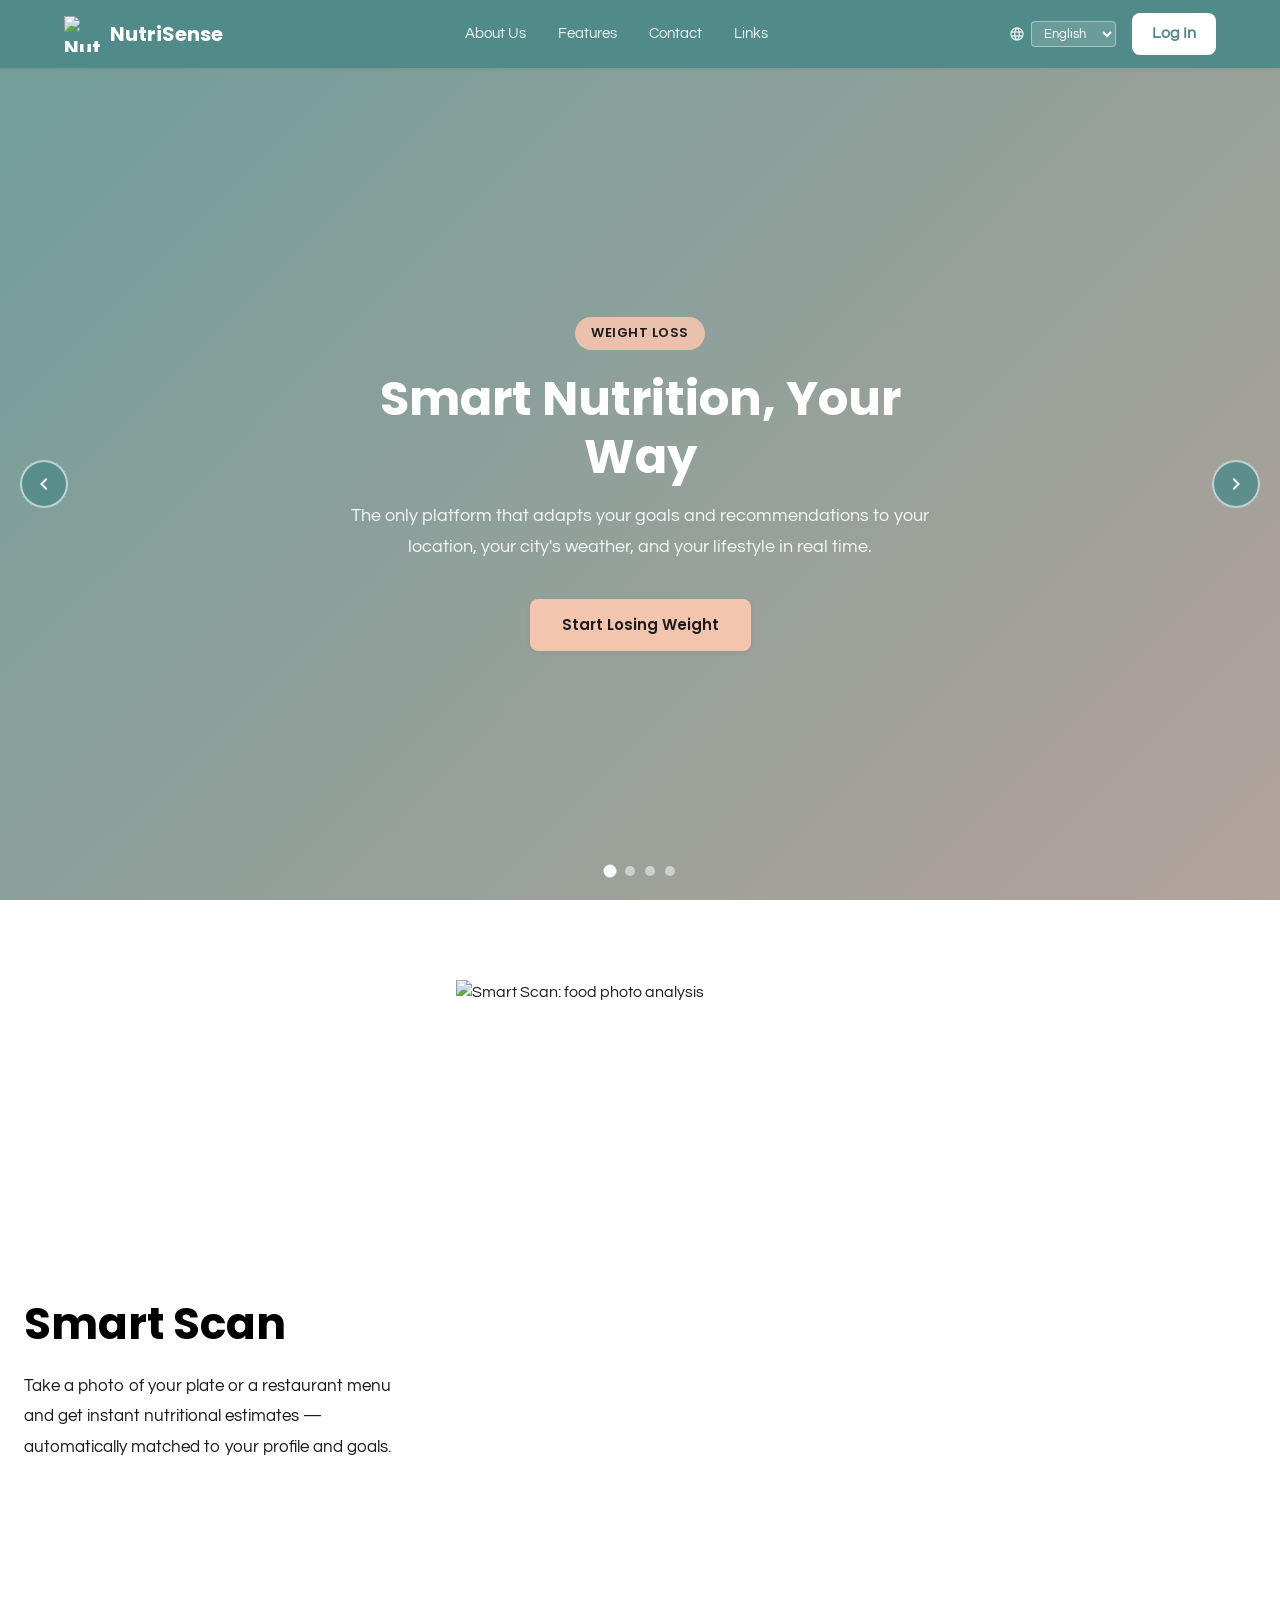
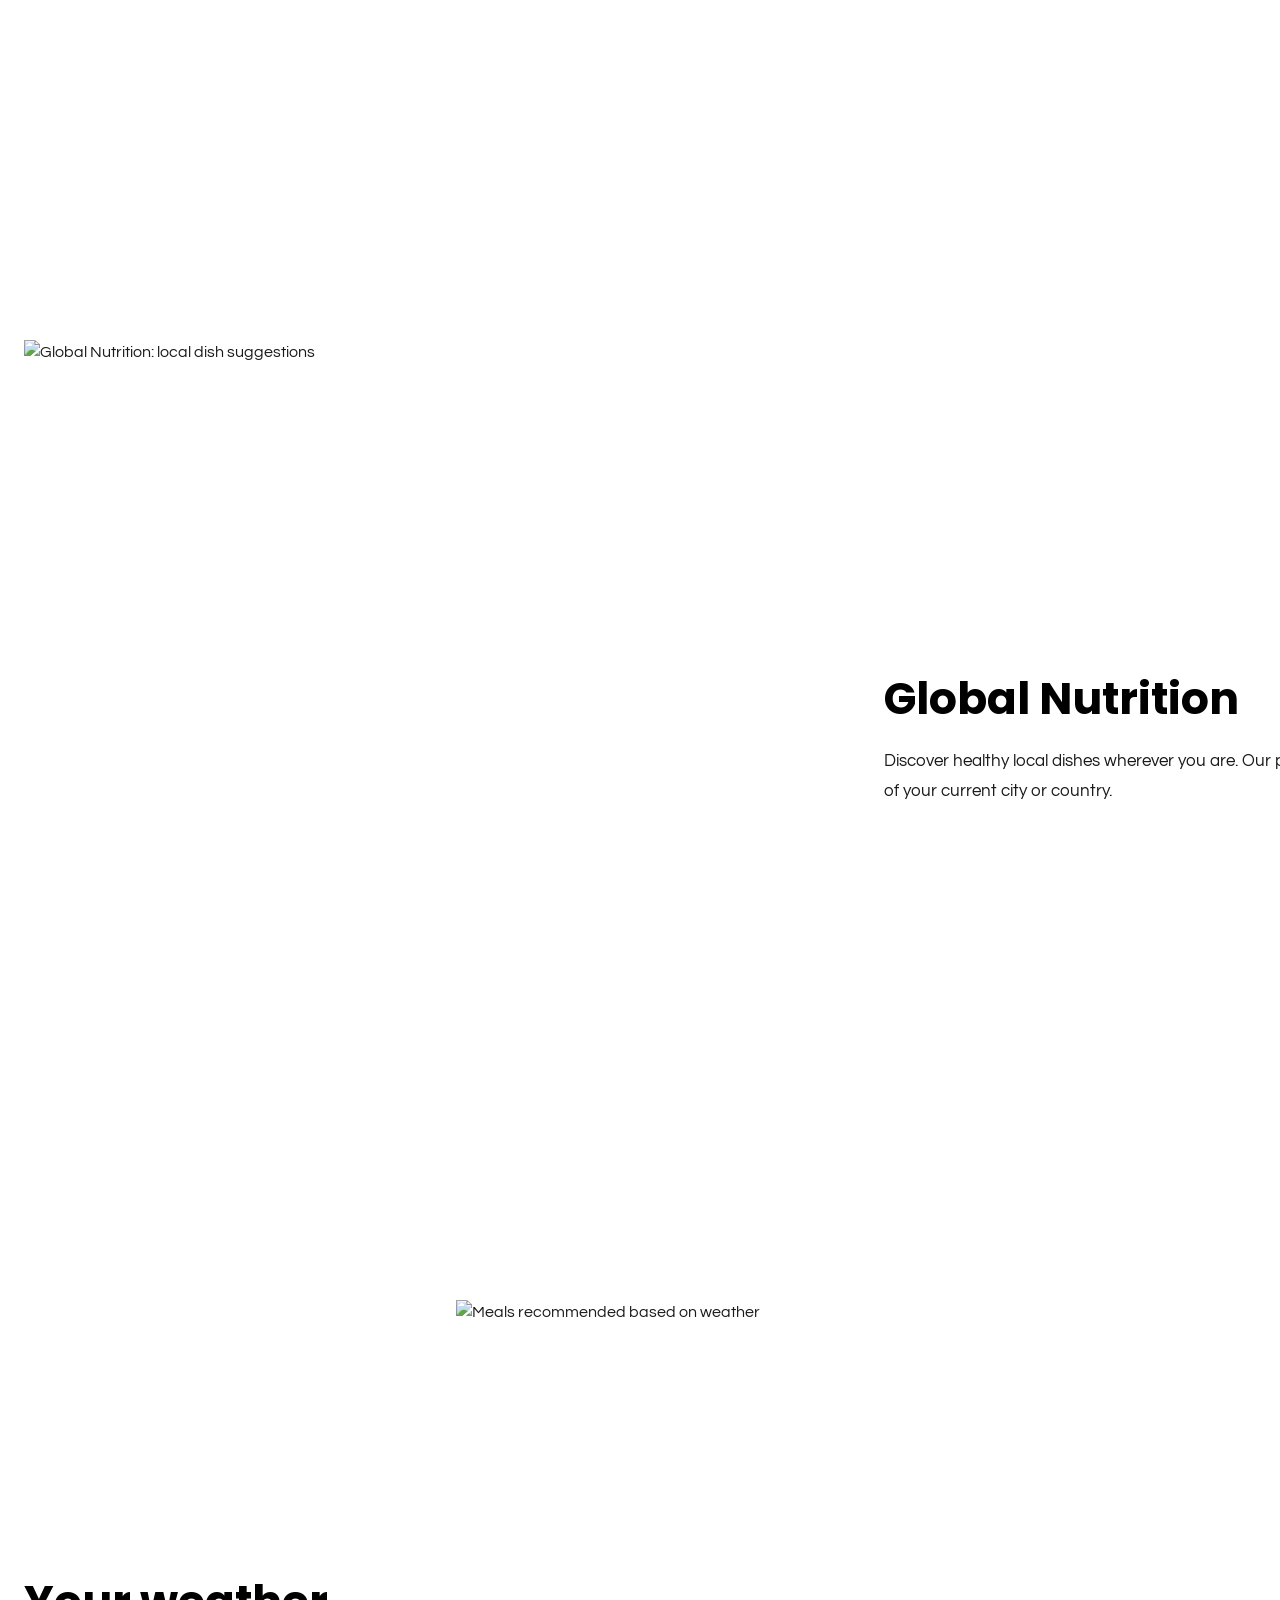
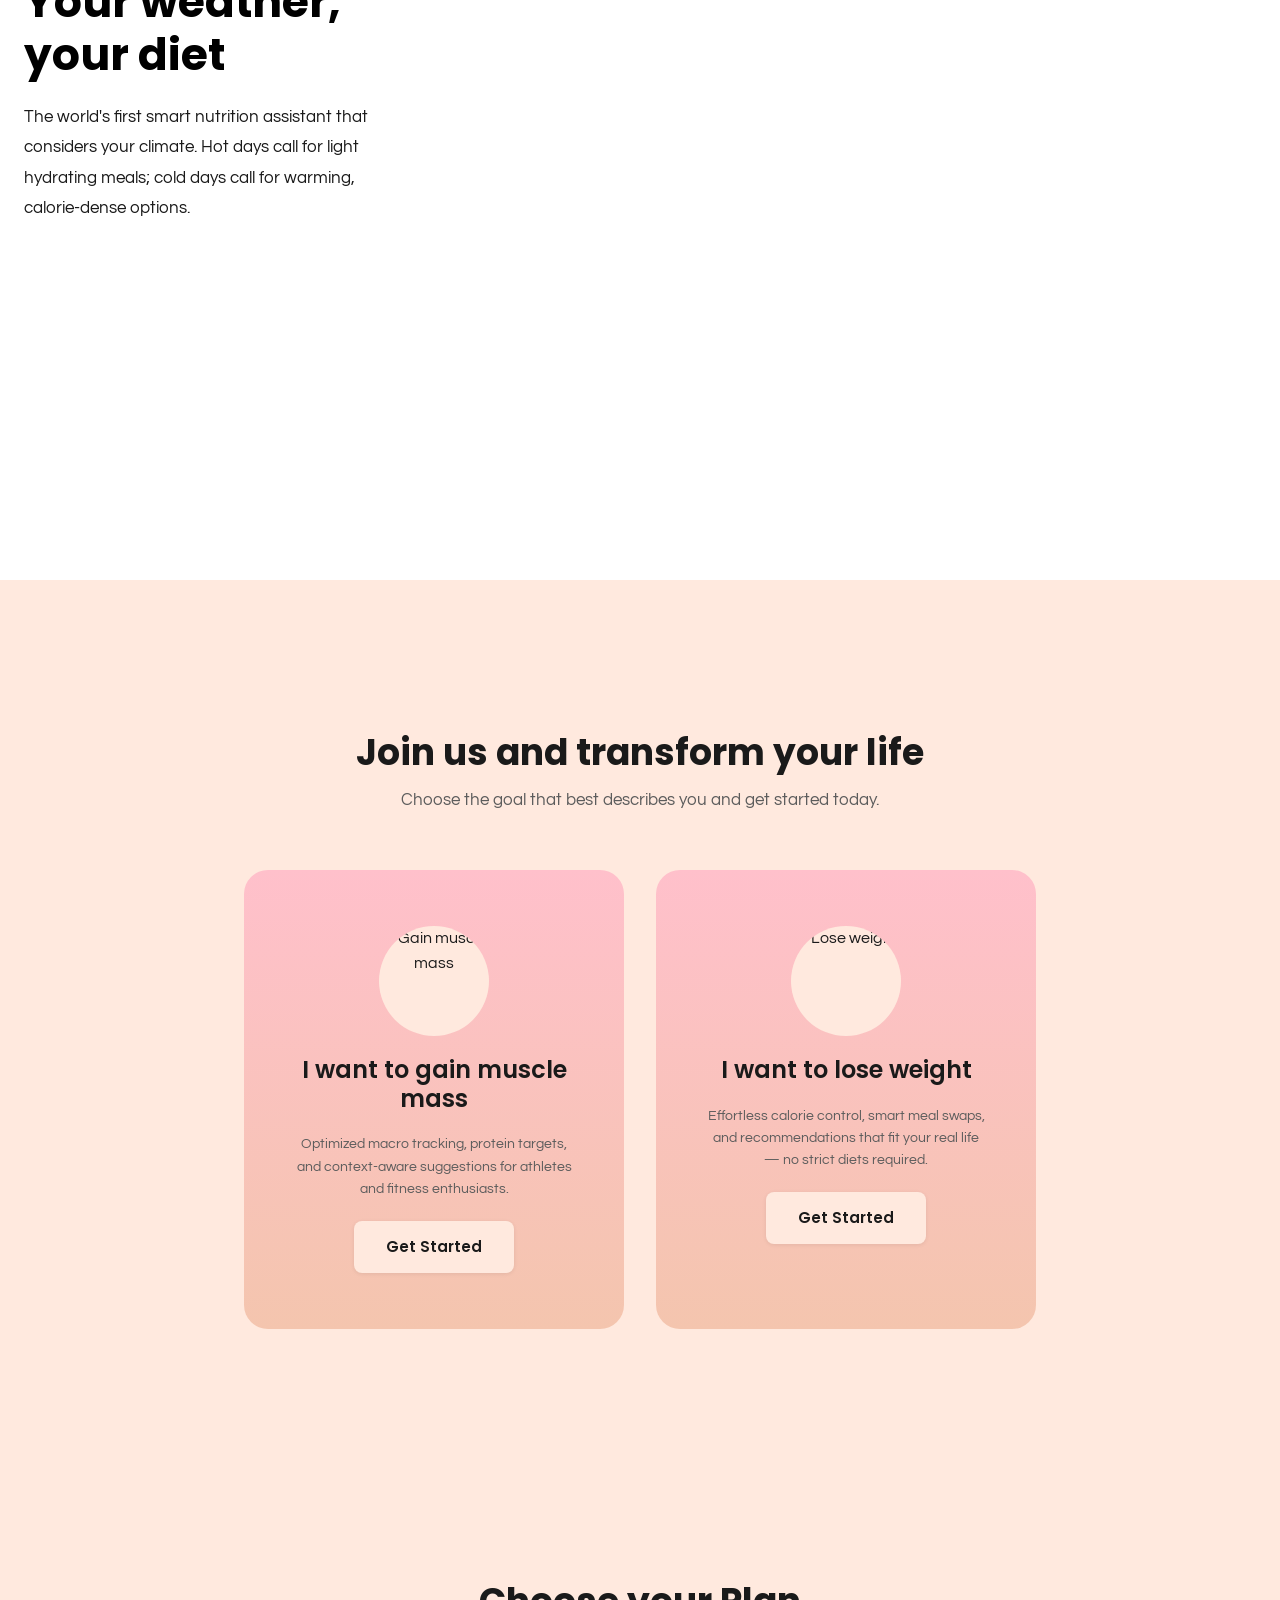
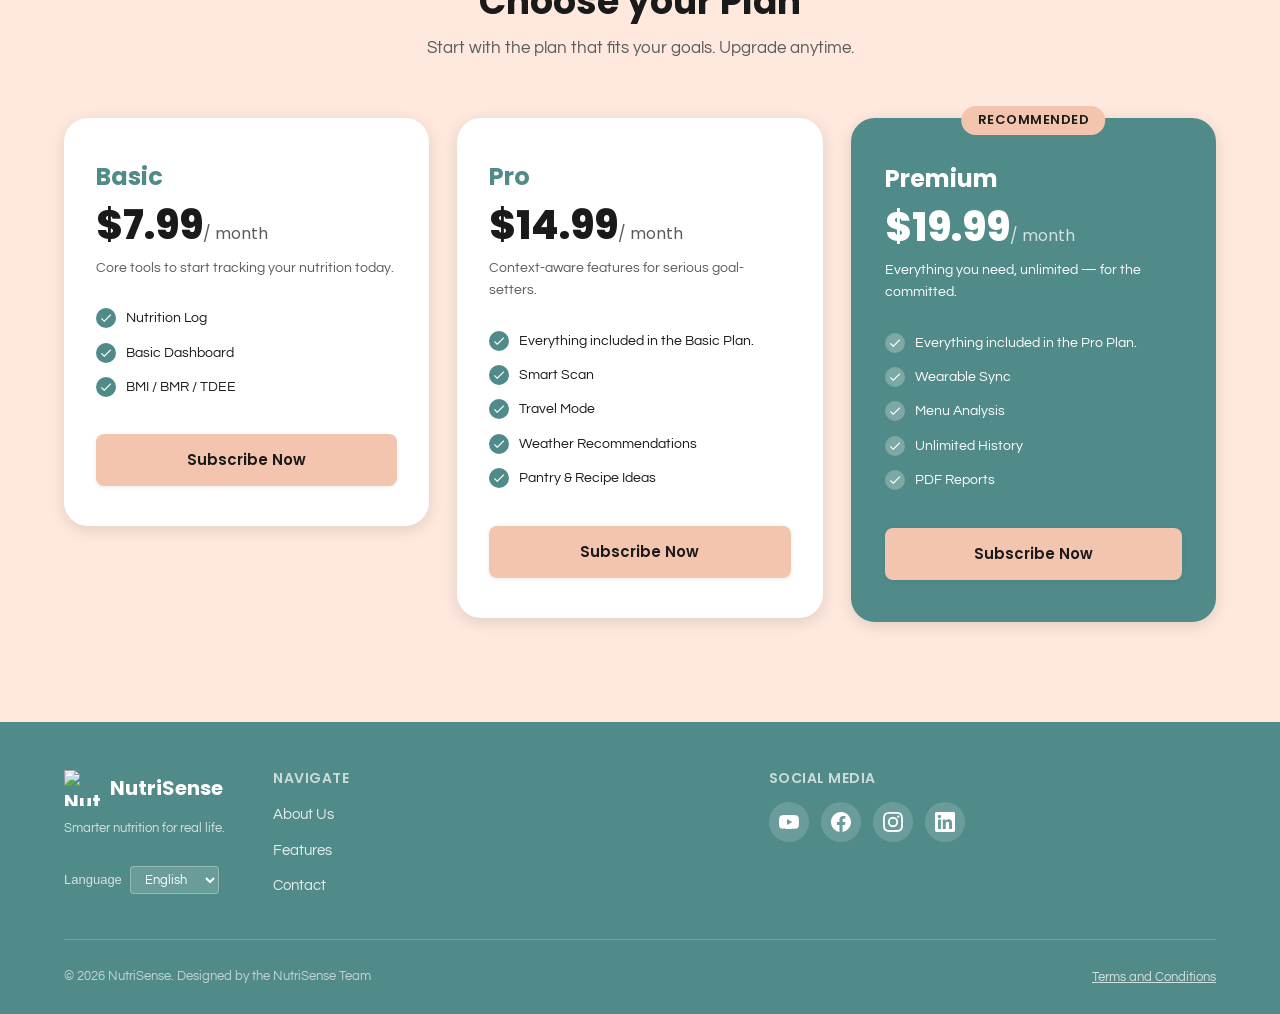
==== commit 80abaec8: "Merge pull request #13 from upc-pre-202610-1asi0730-12053-nutrisens/feature/footer feat: add footer " ====
--- a/index.html
+++ b/index.html
@@ -27,9 +27,6 @@
   <link rel="stylesheet" href="css/styles.css" />
 </head>
 <body>
-
-  <!-- Skip to main content (accessibility) -->
-  <a class="skip-link" href="#main-content">Skip to main content</a>
 
      <!-- ============================================================
        NAVIGATION
@@ -374,7 +371,83 @@
 
     </main>
 
+    
+  <!-- ============================================================
+       FOOTER
+       ============================================================ -->
+  <footer class="footer" role="contentinfo">
+    <div class="container">
+      <div class="footer__main">
+
+        <!-- Brand -->
+        <div class="footer__brand">
+          <a class="footer__logo" href="index.html" aria-label="NutriSense Home">
+            <img src="assets/images/logo.webp" alt="NutriSense logo" width="36" height="36" />
+            <span>NutriSense</span>
+          </a>
+          <p class="footer__tagline" data-i18n="footer_tagline">Smarter nutrition for real life.</p>
+
+          <!-- Language -->
+          <div class="footer__lang">
+            <label for="footer-lang-select" data-i18n="footer_lang">Language</label>
+            <select id="footer-lang-select" class="lang-select" aria-label="Select language">
+              <option value="en">English</option>
+              <option value="es">Español</option>
+            </select>
+          </div>
+        </div>
+
+        <!-- Navigation links -->
+        <nav class="footer__nav" aria-label="Footer navigation">
+          <h4 data-i18n="footer_nav_head">Navigate</h4>
+          <ul role="list">
+            <li><a href="about-us.html" data-i18n="nav_about">About Us</a></li>
+            <li><a href="features.html" data-i18n="nav_features">Features</a></li>
+            <li><a href="contact.html" data-i18n="nav_contact">Contact</a></li>
+          </ul>
+        </nav>
+
+        <!-- Social Media -->
+        <div class="footer__nav">
+          <h4 data-i18n="footer_social" id="footer-social">Social Media</h4>
+          <div class="footer__social" role="list" aria-label="Social media links">
+
+            <a href="https://www.youtube.com/@nutrisense" class="social-link" role="listitem"
+               aria-label="NutriSense on YouTube" target="_blank" rel="noopener noreferrer">
+              <svg viewBox="0 0 24 24" aria-hidden="true" focusable="false"><path d="M23.5 6.2a3 3 0 0 0-2.1-2.1C19.5 3.6 12 3.6 12 3.6s-7.5 0-9.4.5A3 3 0 0 0 .5 6.2C0 8.1 0 12 0 12s0 3.9.5 5.8a3 3 0 0 0 2.1 2.1c1.9.5 9.4.5 9.4.5s7.5 0 9.4-.5a3 3 0 0 0 2.1-2.1c.5-1.9.5-5.8.5-5.8s0-3.9-.5-5.8zm-13.9 9.4V8.4l6.3 3.6-6.3 3.6z"/></svg>
+            </a>
+
+            <a href="https://www.facebook.com/nutrisense" class="social-link" role="listitem"
+               aria-label="NutriSense on Facebook" target="_blank" rel="noopener noreferrer">
+              <svg viewBox="0 0 24 24" aria-hidden="true" focusable="false"><path d="M24 12.07C24 5.41 18.63 0 12 0S0 5.4 0 12.07C0 18.1 4.39 23.1 10.13 24v-8.44H7.08v-3.49h3.04V9.41c0-3.02 1.8-4.7 4.54-4.7 1.31 0 2.68.24 2.68.24v2.97h-1.5c-1.5 0-1.96.93-1.96 1.89v2.26h3.32l-.53 3.49h-2.8V24C19.62 23.1 24 18.1 24 12.07z"/></svg>
+            </a>
+
+            <a href="https://www.instagram.com/nutrisense" class="social-link" role="listitem"
+               aria-label="NutriSense on Instagram" target="_blank" rel="noopener noreferrer">
+              <svg viewBox="0 0 24 24" aria-hidden="true" focusable="false"><path d="M12 2.16c3.2 0 3.58.01 4.84.07 3.25.15 4.77 1.69 4.92 4.92.06 1.27.07 1.64.07 4.83s-.01 3.58-.07 4.84c-.15 3.23-1.66 4.78-4.92 4.92-1.26.06-1.63.07-4.84.07-3.2 0-3.58-.01-4.84-.07-3.26-.14-4.78-1.7-4.92-4.92C2.17 15.58 2.16 15.2 2.16 12c0-3.2.01-3.58.07-4.84C2.38 3.86 3.9 2.3 7.16 2.23 8.42 2.17 8.8 2.16 12 2.16zM12 0C8.74 0 8.33.01 7.05.07 2.7.27.27 2.7.07 7.05.01 8.33 0 8.74 0 12c0 3.26.01 3.67.07 4.95.2 4.36 2.62 6.78 6.98 6.98C8.33 23.99 8.74 24 12 24c3.26 0 3.67-.01 4.95-.07 4.35-.2 6.78-2.62 6.98-6.98.06-1.28.07-1.69.07-4.95 0-3.26-.01-3.67-.07-4.95C23.73 2.71 21.31.27 16.95.07 15.67.01 15.26 0 12 0zm0 5.84a6.16 6.16 0 1 0 0 12.32 6.16 6.16 0 0 0 0-12.32zM12 16a4 4 0 1 1 0-8 4 4 0 0 1 0 8zm6.4-11.85a1.44 1.44 0 1 0 0 2.88 1.44 1.44 0 0 0 0-2.88z"/></svg>
+            </a>
+
+            <a href="https://www.linkedin.com/company/nutrisense" class="social-link" role="listitem"
+               aria-label="NutriSense on LinkedIn" target="_blank" rel="noopener noreferrer">
+              <svg viewBox="0 0 24 24" aria-hidden="true" focusable="false"><path d="M20.45 20.45h-3.56v-5.57c0-1.33-.03-3.04-1.85-3.04-1.85 0-2.13 1.45-2.13 2.94v5.67H9.35V9h3.41v1.56h.05c.48-.9 1.64-1.85 3.37-1.85 3.6 0 4.27 2.37 4.27 5.45v6.29zM5.34 7.43a2.07 2.07 0 1 1 0-4.14 2.07 2.07 0 0 1 0 4.14zm1.78 13.02H3.55V9h3.57v11.45zM22.23 0H1.77C.79 0 0 .77 0 1.72v20.56C0 23.23.8 24 1.77 24h20.46c.98 0 1.77-.77 1.77-1.72V1.72C24 .77 23.2 0 22.23 0z"/></svg>
+            </a>
+
+          </div>
+        </div>
+
+      </div>
+
+      <!-- Bottom bar -->
+      <div class="footer__bottom">
+        <p class="footer__copy" data-i18n="footer_copy">© 2026 NutriSense. Designed by the NutriSense Team</p>
+        <div class="footer__terms">
+          <a href="terms.html" data-i18n="footer_terms">Terms and Conditions</a>
+        </div>
+      </div>
+    </div>
+  </footer>
   
+  <script src="js/i18n.js"></script>
   <script src="js/main.js"></script>
 </body>
 </html>
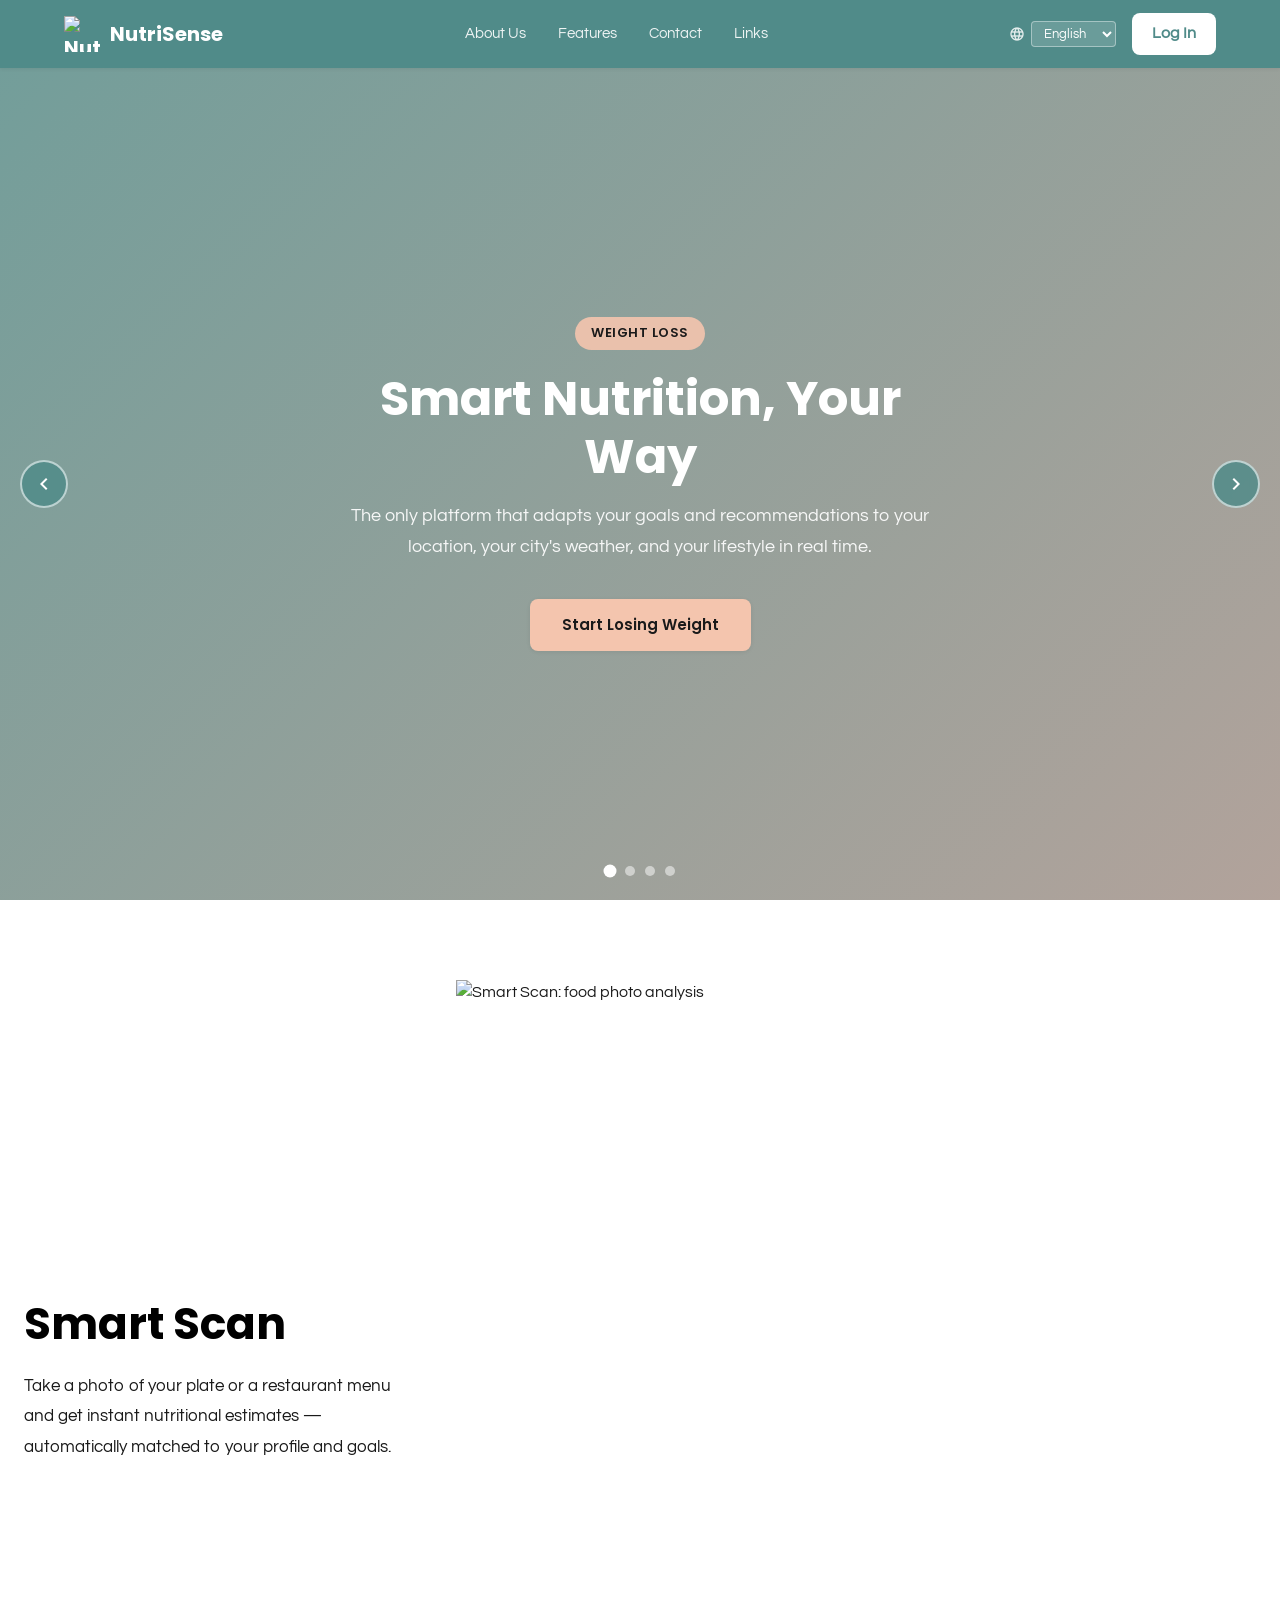
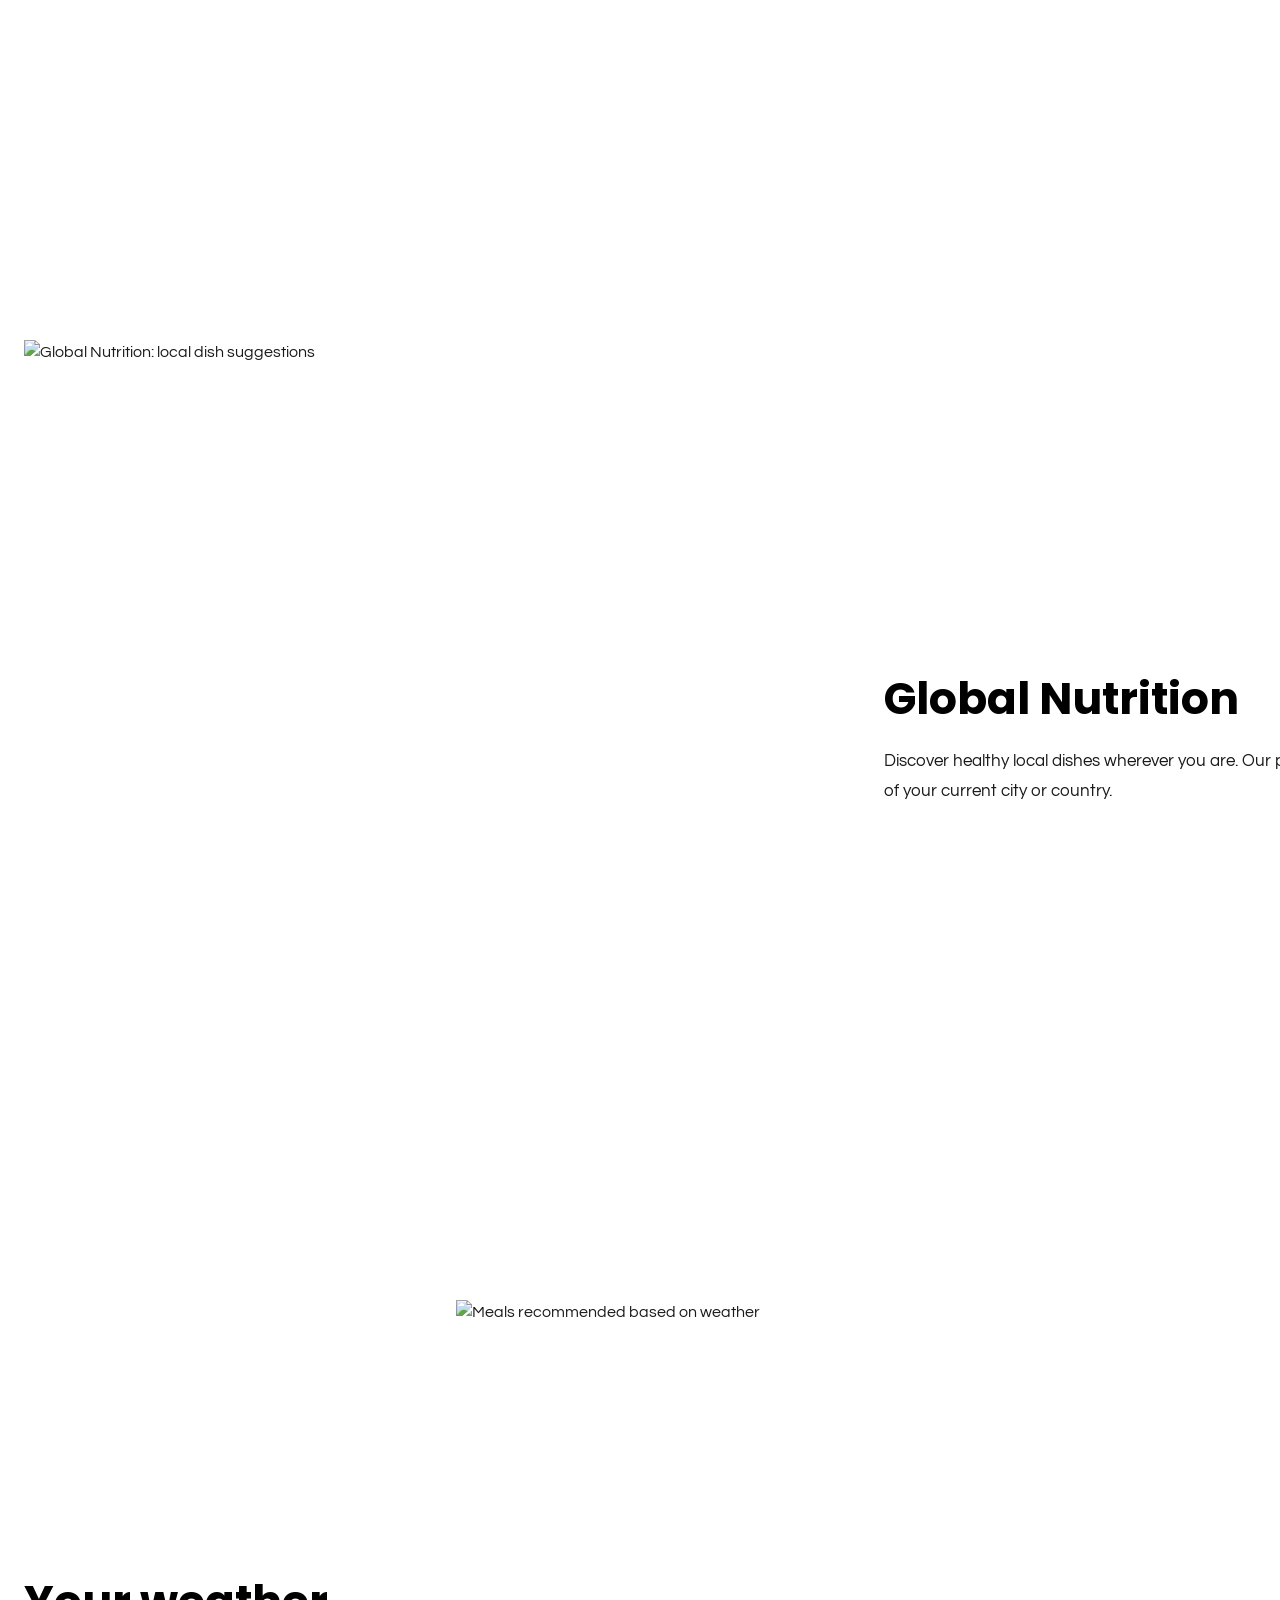
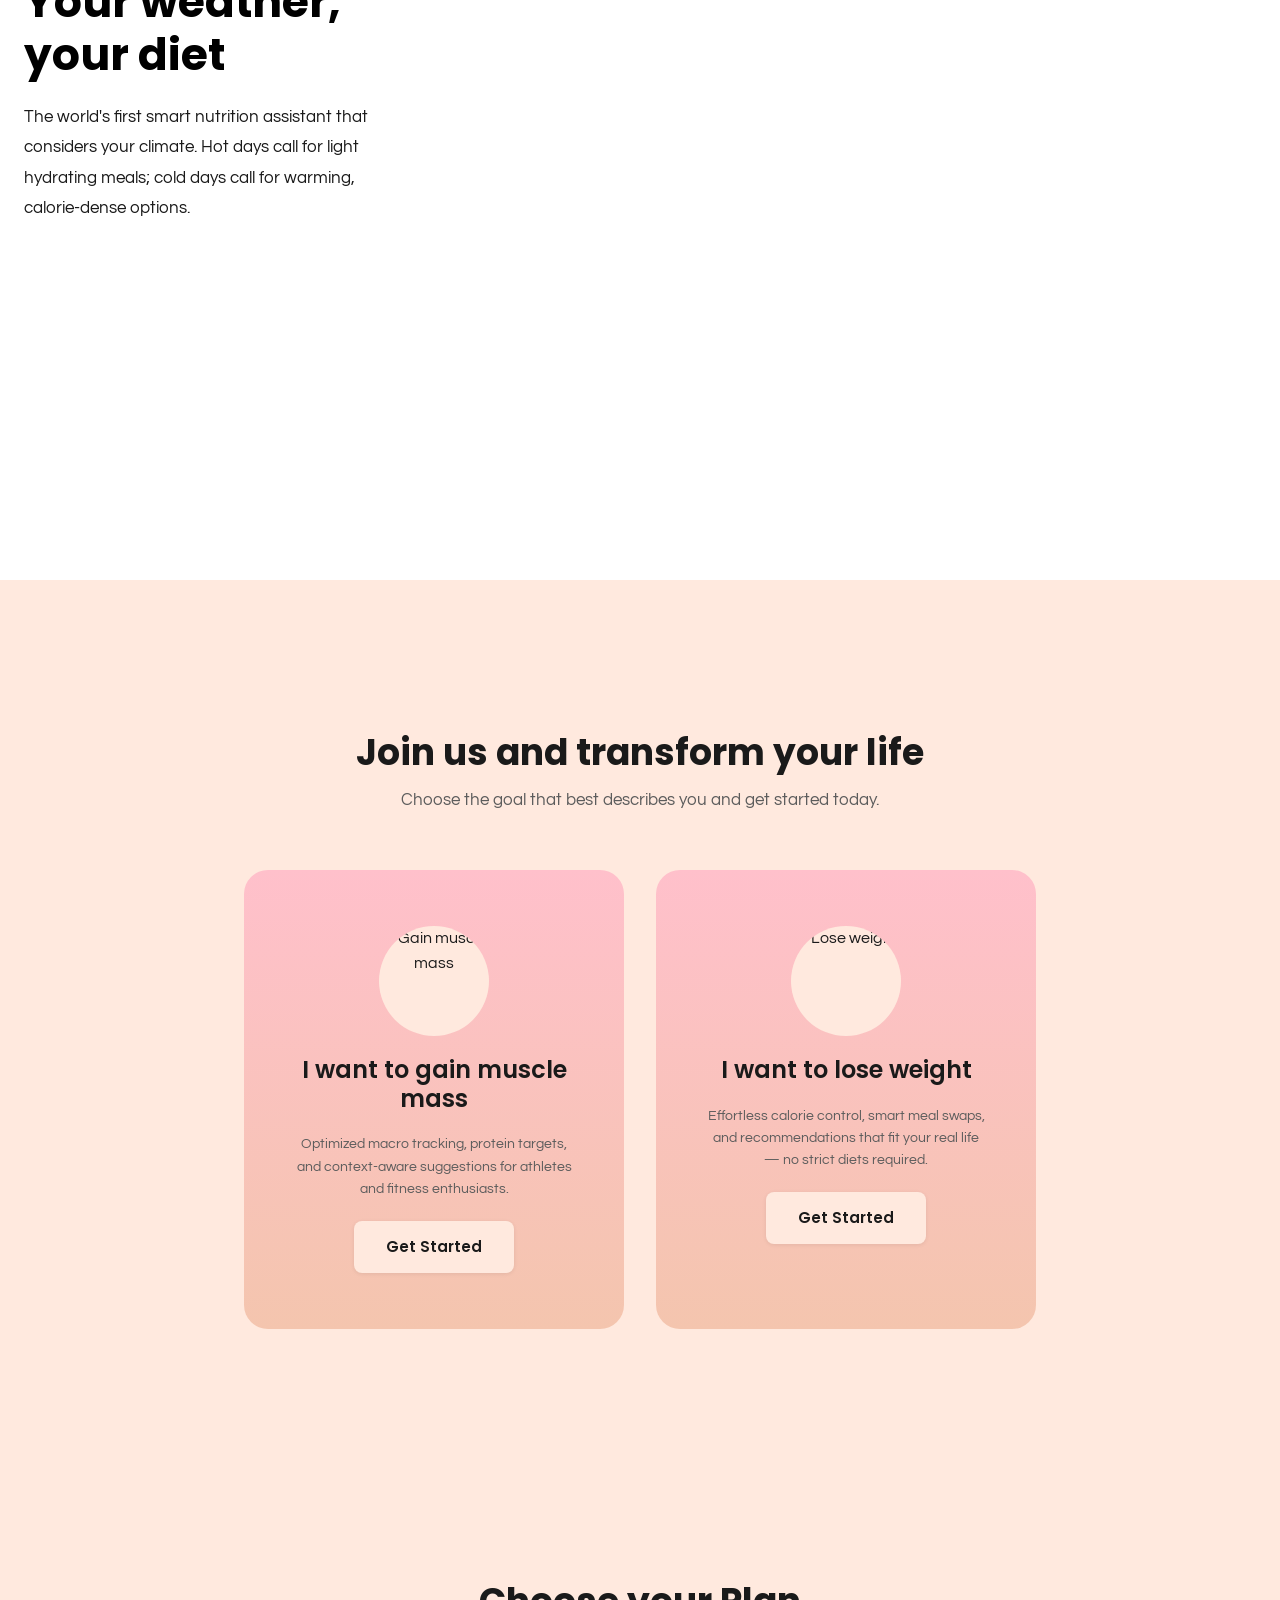
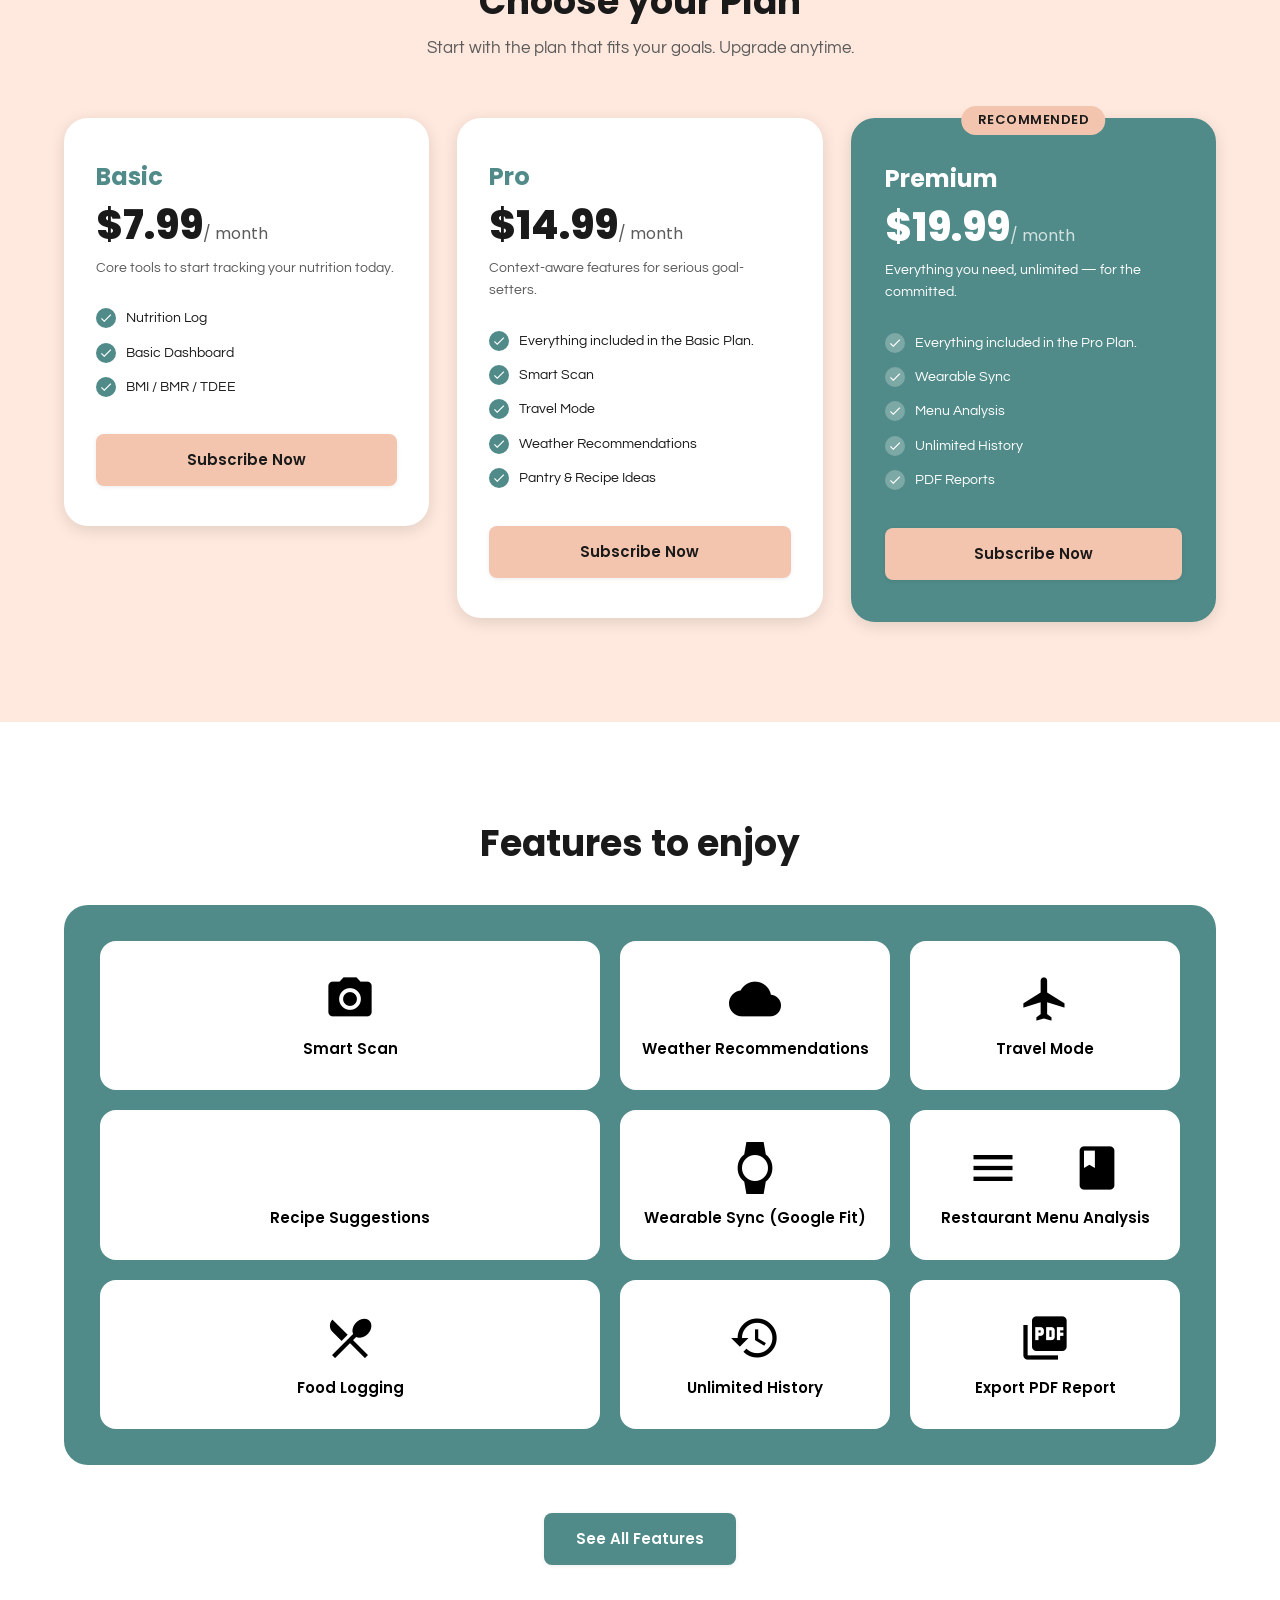
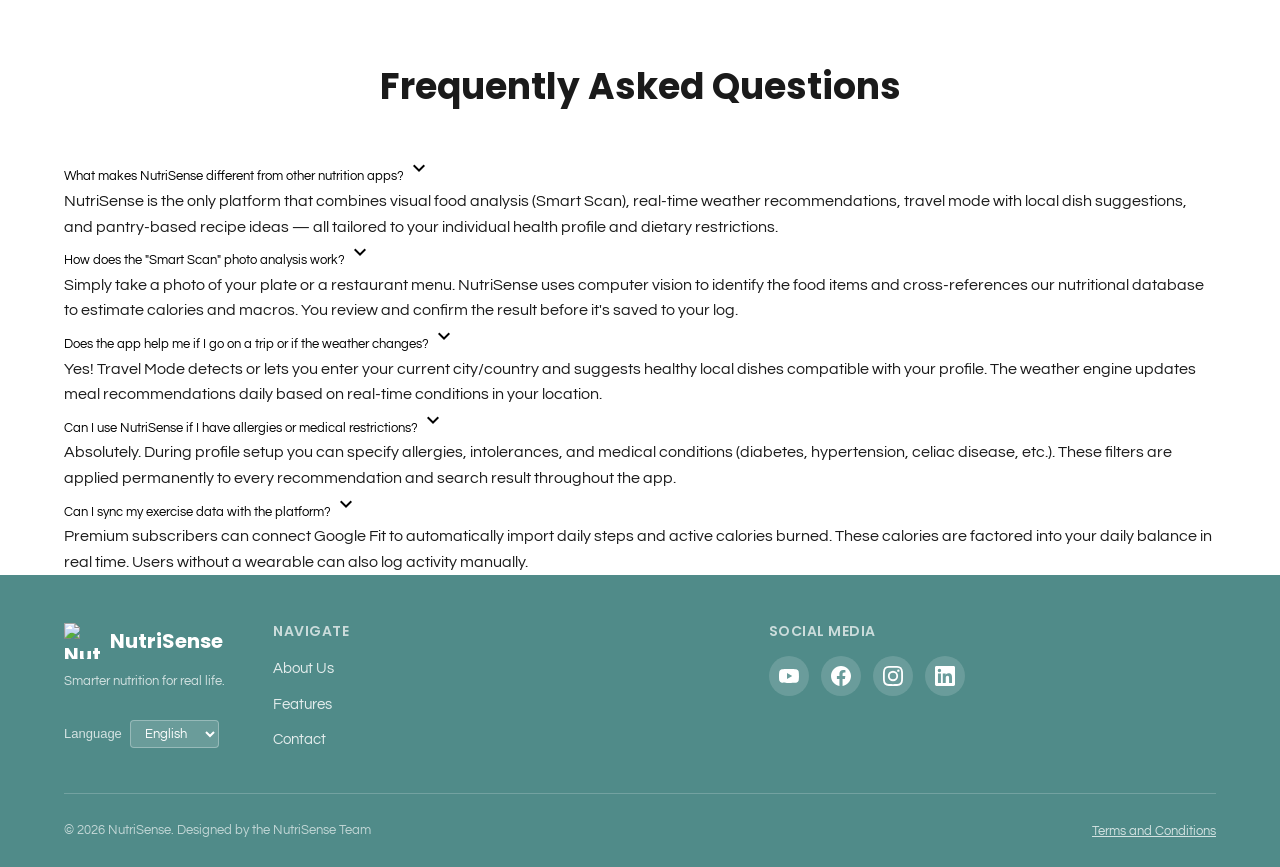
==== commit 8463e190: "Merge branch 'develop' into feature/home-features-grid-faq" ====
--- a/index.html
+++ b/index.html
@@ -369,7 +369,138 @@
       </div>
     </section>
 
-    </main>
+    <!-- ============================================================
+         FEATURES GRID (3×3 teal container)
+         ============================================================ -->
+    <section class="features-grid" id="features" aria-labelledby="feat-heading">
+      <div class="container">
+        <h2 id="feat-heading" class="section-title" data-i18n="feat_title">Features to enjoy</h2>
+
+        <div class="features-teal-wrap">
+          <div class="features-teal-grid" role="list">
+
+            <!-- Row 1 -->
+            <article class="feat-card" role="listitem" aria-label="Smart Scan">
+              <span class="material-icons" aria-hidden="true">photo_camera</span>
+              <h3>Smart Scan</h3>
+            </article>
+
+            <article class="feat-card" role="listitem" aria-label="Weather Recommendations">
+              <span class="material-icons" aria-hidden="true">cloud</span>
+              <h3>Weather Recommendations</h3>
+            </article>
+
+            <article class="feat-card" role="listitem" aria-label="Travel Mode">
+              <span class="material-icons" aria-hidden="true">flight</span>
+              <h3>Travel Mode</h3>
+            </article>
+
+            <!-- Row 2 -->
+            <article class="feat-card" role="listitem" aria-label="Recipe Suggestions">
+              <span class="material-icons" aria-hidden="true">lightbulb</span>
+              <h3>Recipe Suggestions</h3>
+            </article>
+
+            <article class="feat-card" role="listitem" aria-label="Wearable Sync (Google Fit)">
+              <span class="material-icons" aria-hidden="true">watch</span>
+              <h3>Wearable Sync (Google Fit)</h3>
+            </article>
+
+            <article class="feat-card" role="listitem" aria-label="Restaurant Menu Analysis">
+              <span class="material-icons" aria-hidden="true">menu_book</span>
+              <h3>Restaurant Menu Analysis</h3>
+            </article>
+
+            <!-- Row 3 -->
+            <article class="feat-card" role="listitem" aria-label="Food Logging">
+              <span class="material-icons" aria-hidden="true">restaurant_menu</span>
+              <h3>Food Logging</h3>
+            </article>
+
+            <article class="feat-card" role="listitem" aria-label="Unlimited History">
+              <span class="material-icons" aria-hidden="true">history</span>
+              <h3>Unlimited History</h3>
+            </article>
+
+            <article class="feat-card" role="listitem" aria-label="Export PDF Report">
+              <span class="material-icons" aria-hidden="true">picture_as_pdf</span>
+              <h3>Export PDF Report</h3>
+            </article>
+
+          </div>
+        </div>
+
+        <div class="features-grid__cta">
+          <a href="features.html" class="btn btn-primary-teal" data-i18n="feat_see_all" aria-label="See the full features list">See All Features</a>
+        </div>
+      </div>
+    </section>
+
+    <!-- ============================================================
+         FAQ
+         ============================================================ -->
+    <section class="faq" id="faq" aria-labelledby="faq-heading">
+      <div class="container">
+        <div class="faq__gradient-wrap">
+          <h2 id="faq-heading" class="section-title faq__gradient-title" data-i18n="faq_title">Frequently Asked Questions</h2>
+          <div class="faq__list" role="list">
+
+            <div class="faq-item" role="listitem">
+              <button class="faq-item__question" aria-expanded="false">
+                <span data-i18n="faq1_q">What makes NutriSense different from other nutrition apps?</span>
+                <span class="material-icons faq-item__chevron" aria-hidden="true">expand_more</span>
+              </button>
+              <div class="faq-item__answer" role="region">
+                <p data-i18n="faq1_a">NutriSense is the only platform that combines visual food analysis (Smart Scan), real-time weather recommendations, travel mode with local dish suggestions, and pantry-based recipe ideas — all tailored to your individual health profile and dietary restrictions.</p>
+              </div>
+            </div>
+
+            <div class="faq-item" role="listitem">
+              <button class="faq-item__question" aria-expanded="false">
+                <span data-i18n="faq2_q">How does the "Smart Scan" photo analysis work?</span>
+                <span class="material-icons faq-item__chevron" aria-hidden="true">expand_more</span>
+              </button>
+              <div class="faq-item__answer" role="region">
+                <p data-i18n="faq2_a">Simply take a photo of your plate or a restaurant menu. NutriSense uses computer vision to identify the food items and cross-references our nutritional database to estimate calories and macros. You review and confirm the result before it's saved to your log.</p>
+              </div>
+            </div>
+
+            <div class="faq-item" role="listitem">
+              <button class="faq-item__question" aria-expanded="false">
+                <span data-i18n="faq3_q">Does the app help me if I go on a trip or if the weather changes?</span>
+                <span class="material-icons faq-item__chevron" aria-hidden="true">expand_more</span>
+              </button>
+              <div class="faq-item__answer" role="region">
+                <p data-i18n="faq3_a">Yes! Travel Mode detects or lets you enter your current city/country and suggests healthy local dishes compatible with your profile. The weather engine updates meal recommendations daily based on real-time conditions in your location.</p>
+              </div>
+            </div>
+
+            <div class="faq-item" role="listitem">
+              <button class="faq-item__question" aria-expanded="false">
+                <span data-i18n="faq4_q">Can I use NutriSense if I have allergies or medical restrictions?</span>
+                <span class="material-icons faq-item__chevron" aria-hidden="true">expand_more</span>
+              </button>
+              <div class="faq-item__answer" role="region">
+                <p data-i18n="faq4_a">Absolutely. During profile setup you can specify allergies, intolerances, and medical conditions (diabetes, hypertension, celiac disease, etc.). These filters are applied permanently to every recommendation and search result throughout the app.</p>
+              </div>
+            </div>
+
+            <div class="faq-item" role="listitem">
+              <button class="faq-item__question" aria-expanded="false">
+                <span data-i18n="faq5_q">Can I sync my exercise data with the platform?</span>
+                <span class="material-icons faq-item__chevron" aria-hidden="true">expand_more</span>
+              </button>
+              <div class="faq-item__answer" role="region">
+                <p data-i18n="faq5_a">Premium subscribers can connect Google Fit to automatically import daily steps and active calories burned. These calories are factored into your daily balance in real time. Users without a wearable can also log activity manually.</p>
+              </div>
+            </div>
+
+          </div>
+        </div>
+      </div>
+    </section>
+
+  </main>
 
     
   <!-- ============================================================
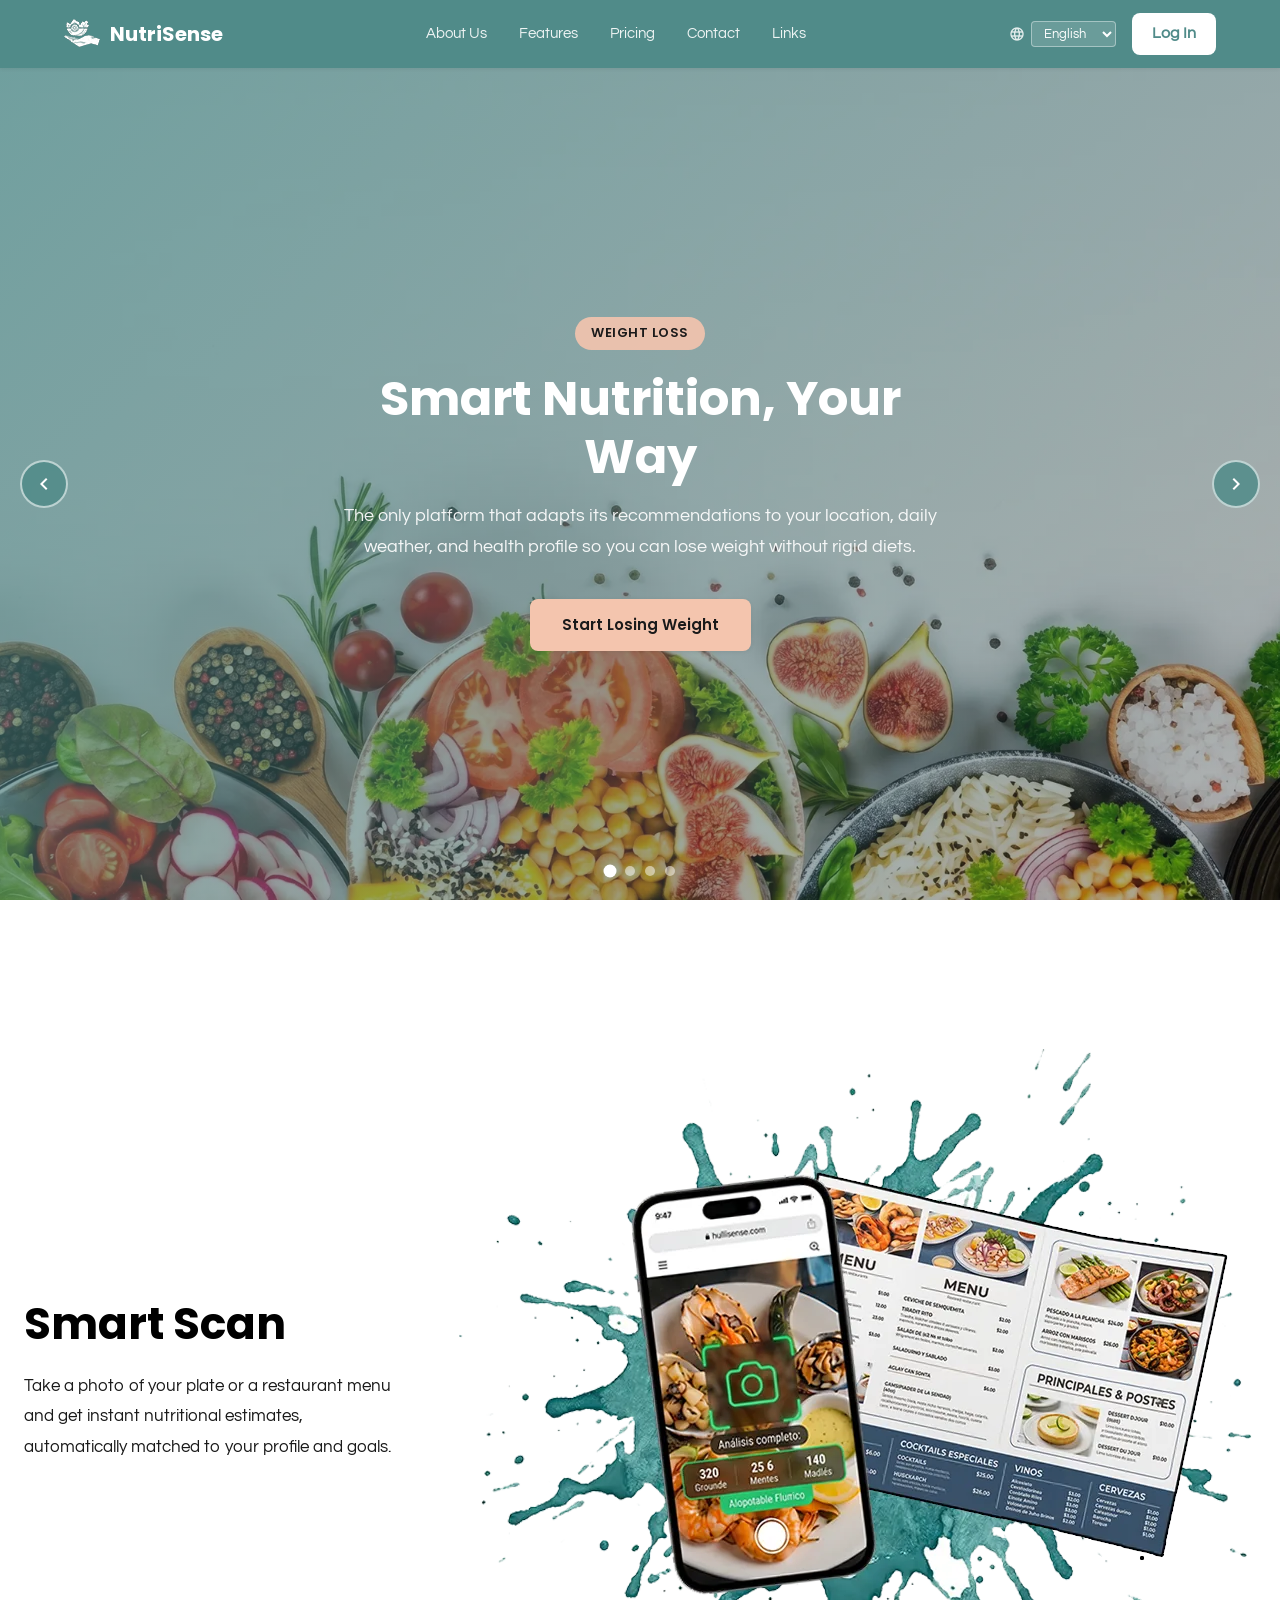
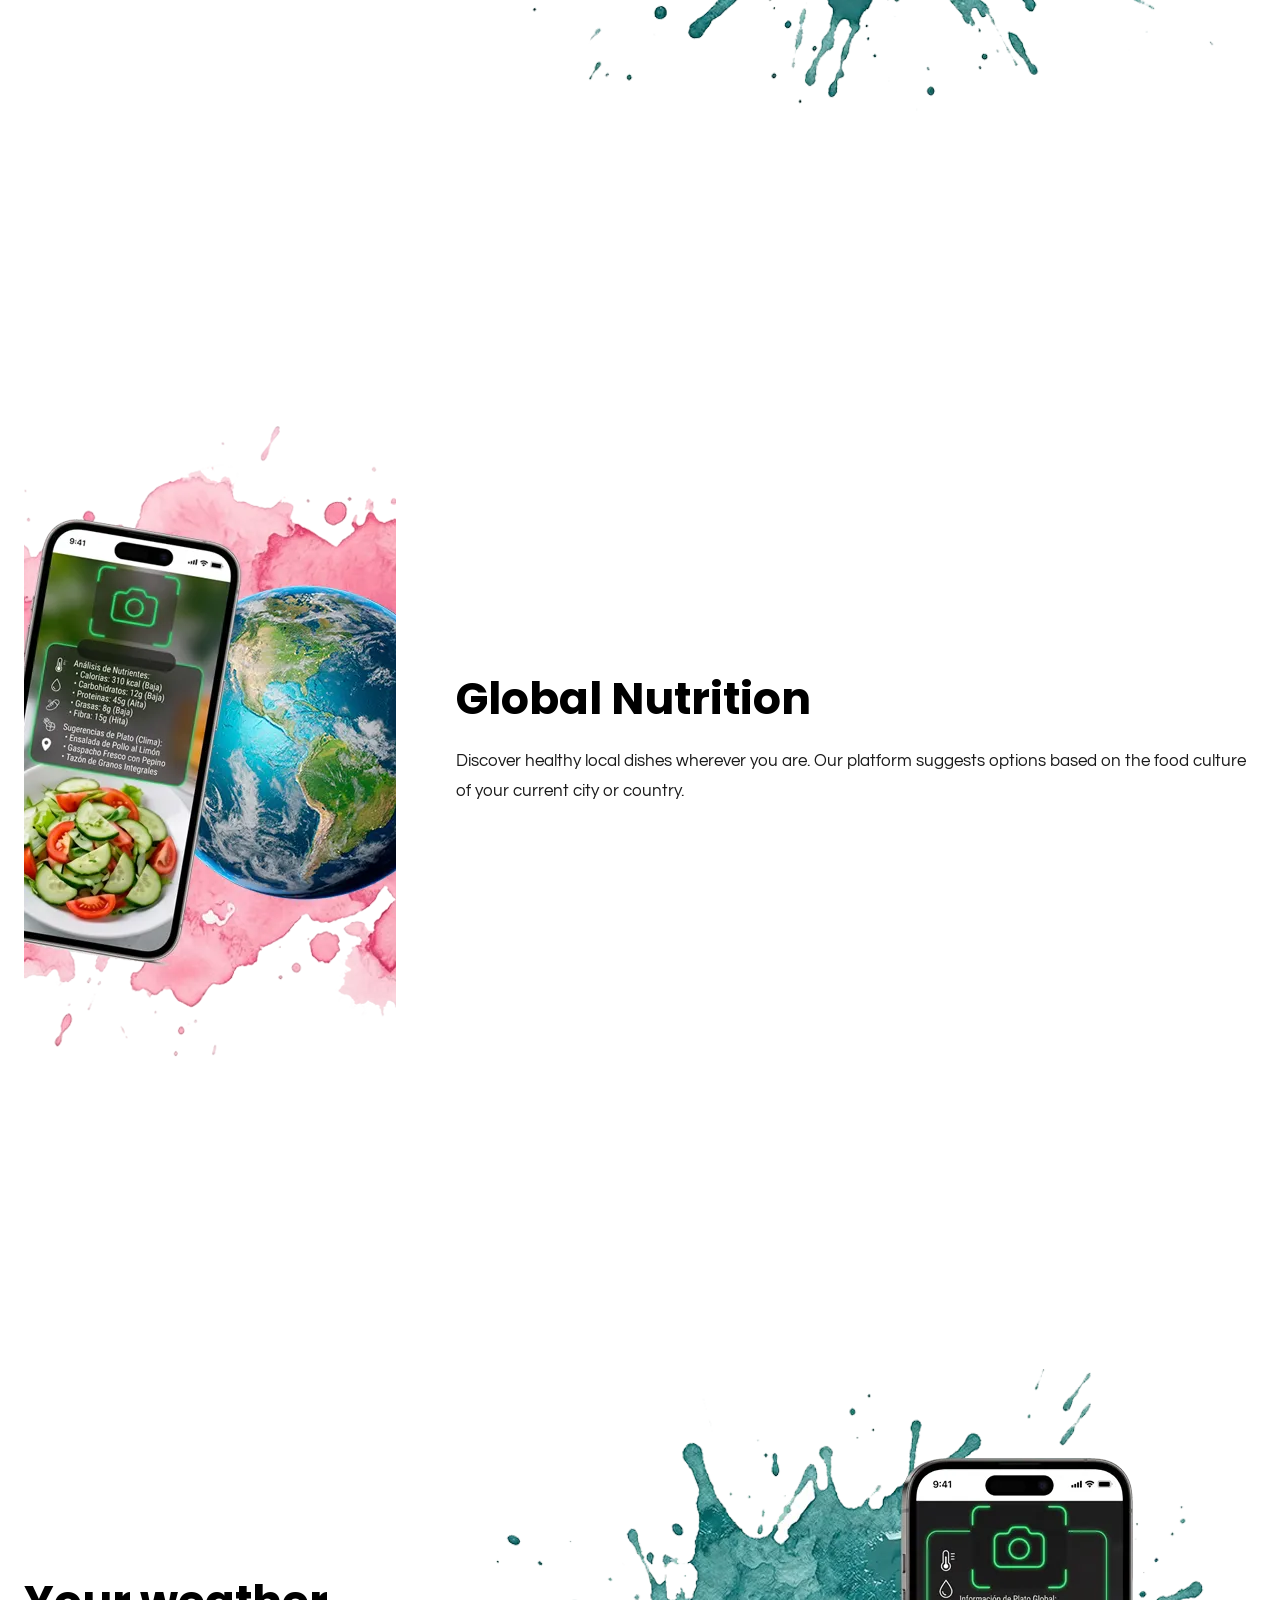
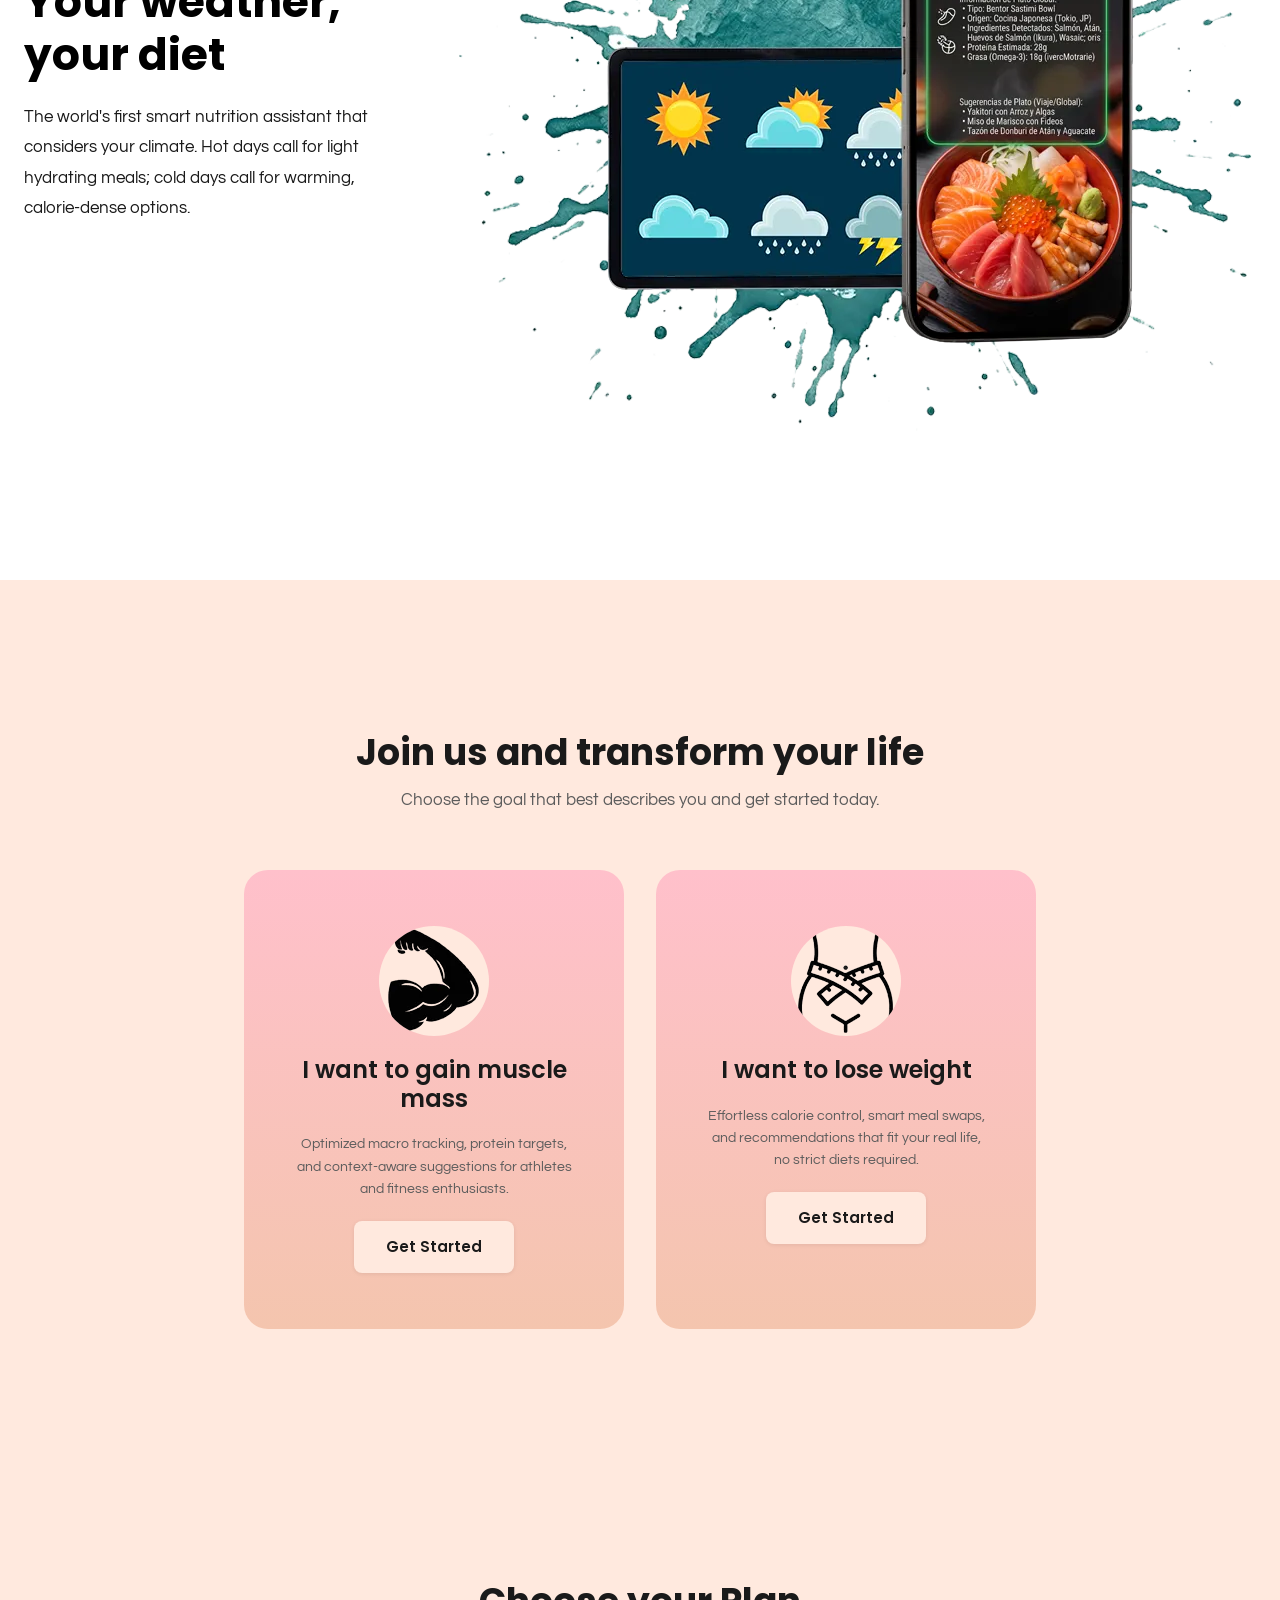
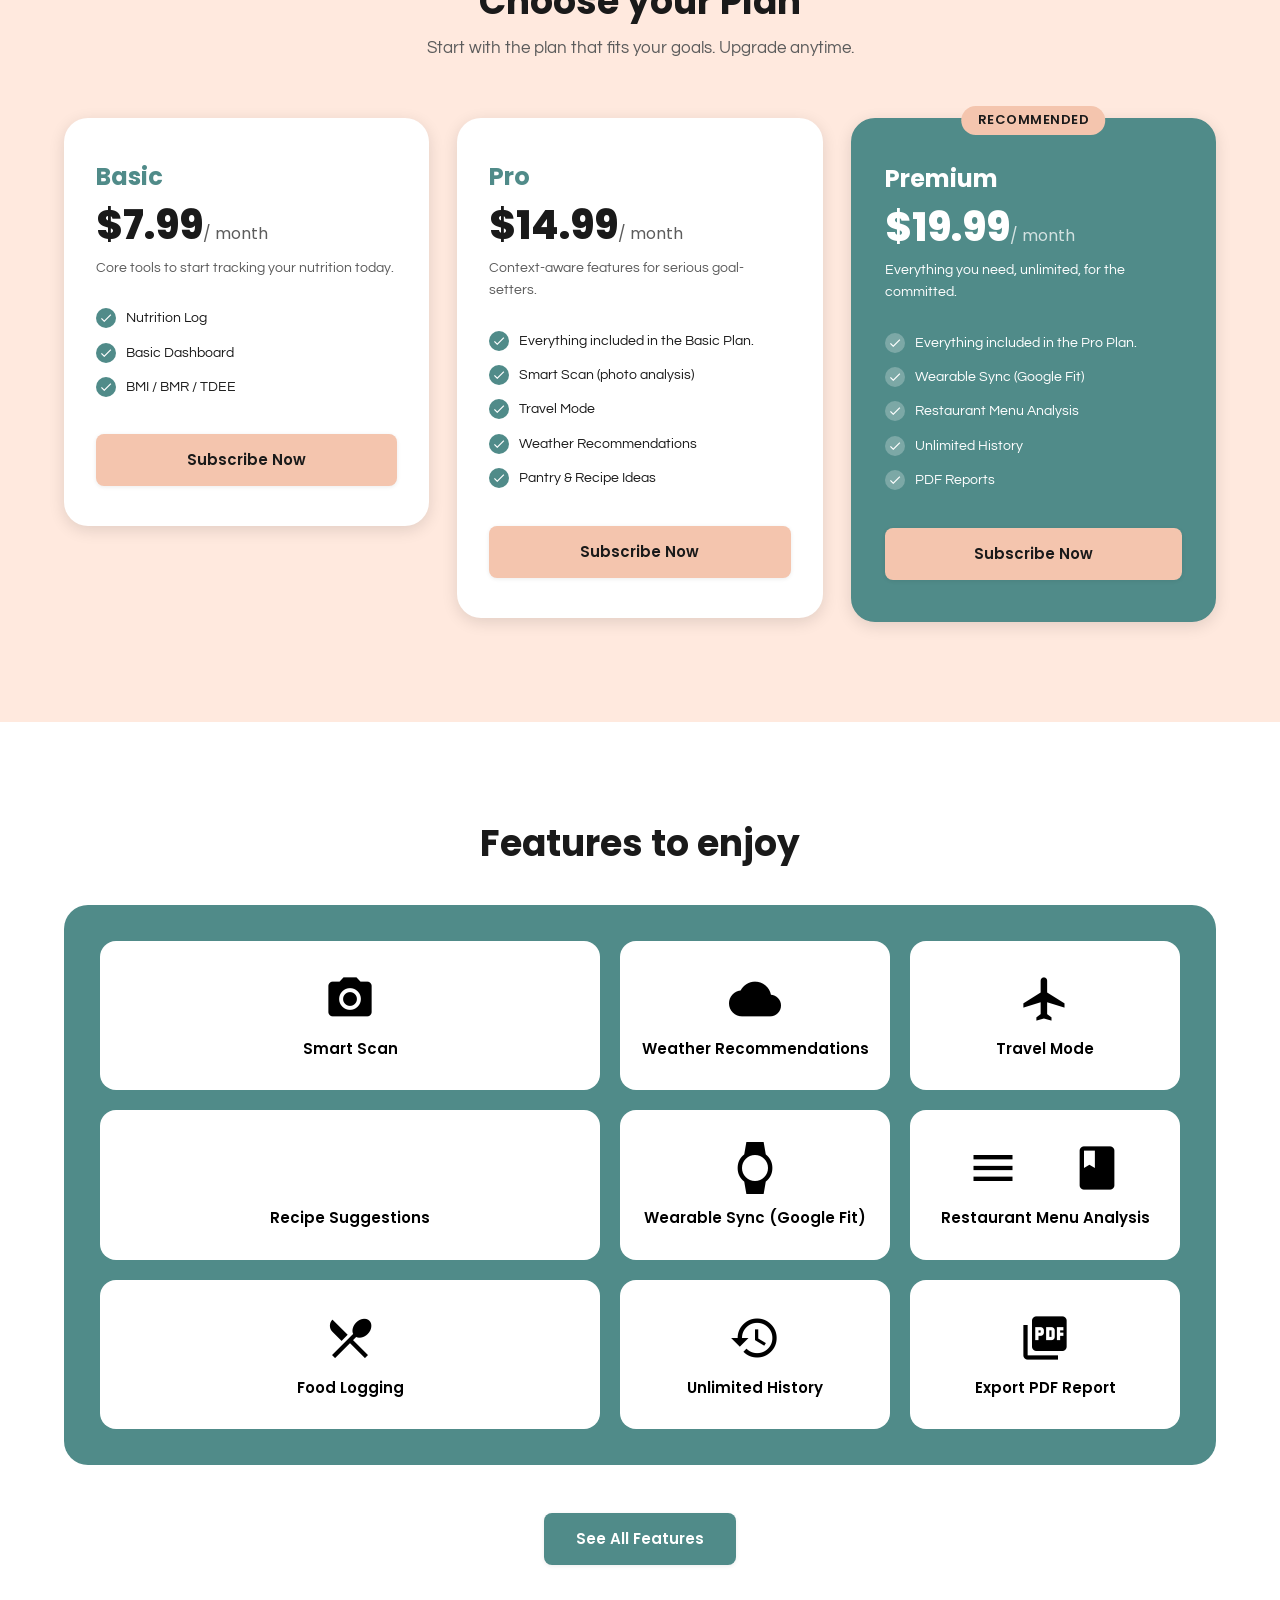
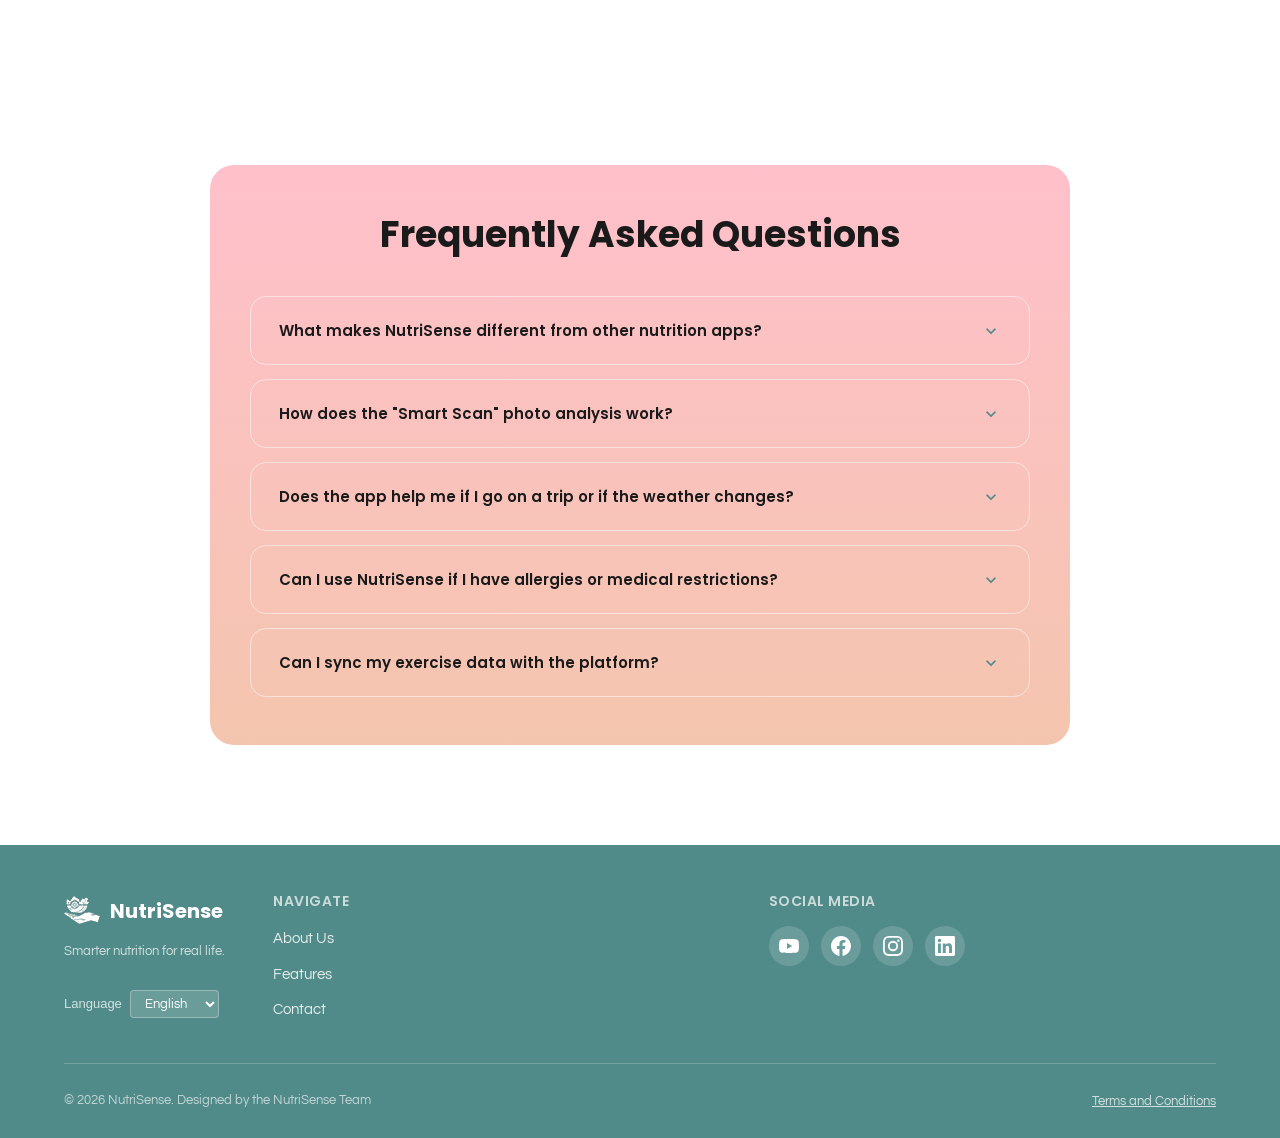
==== commit 283250ed: "feat: add Pricing link to header navbar" ====
--- a/index.html
+++ b/index.html
@@ -27,6 +27,9 @@
   <link rel="stylesheet" href="css/styles.css" />
 </head>
 <body>
+
+  <!-- Skip to main content (accessibility) -->
+  <a class="skip-link" href="#main-content">Skip to main content</a>
 
      <!-- ============================================================
        NAVIGATION
@@ -44,6 +47,7 @@
         <ul class="navbar__links" role="list">
           <li><a href="about-us.html" data-i18n="nav_about">About Us</a></li>
           <li><a href="features.html" data-i18n="nav_features">Features</a></li>
+          <li><a href="#plans" data-i18n="nav_pricing">Pricing</a></li>
           <li><a href="contact.html" data-i18n="nav_contact">Contact</a></li>
           <li><a href="#footer-social" data-i18n="nav_links">Links</a></li>
         </ul>
@@ -83,6 +87,7 @@
       </div>
       <a href="about-us.html" data-i18n="nav_about">About Us</a>
       <a href="features.html" data-i18n="nav_features">Features</a>
+      <a href="#plans" data-i18n="nav_pricing">Pricing</a>
       <a href="contact.html" data-i18n="nav_contact">Contact</a>
       <a href="#footer-social" data-i18n="nav_links">Links</a>
       <a href="#" class="navbar__login" data-i18n="nav_login">Log In</a>
--- a/css/styles.css
+++ b/css/styles.css
@@ -132,7 +132,6 @@
 }
 .btn-white:hover { box-shadow: var(--shadow-md); }
 
-
 /* ============================================================
    NAVIGATION
    ============================================================ */
@@ -350,52 +349,6 @@
    ============================================================ */
 .page-content { padding-top: var(--nav-height); }
 
-/* Mobile — < 768px */
-@media (max-width: 768px) {
-  :root { --nav-height: 60px; }
-
-  .about-hero { background-image: url('../assets/images/about-us-mobile.webp'); }
-
-  .navbar__links,
-  .navbar__controls > .navbar__lang,
-  .navbar__controls > .navbar__login { display: none; }
-
-  .navbar__hamburger { display: flex; }
-
-  .hero__btn { width: 36px; height: 36px; font-size: 18px; }
-  .hero__btn--prev { left: 10px; }
-  .hero__btn--next { right: 10px; }
-
-  .segments__cards { flex-direction: column; align-items: center; }
-
-  .feat-section__content { grid-template-columns: 1fr; }
-  .feat-section__img-wrap img { width: 400px; height: 400px; }
-
-  .mission-grid { grid-template-columns: 1fr; }
-  .mission-card h3 { margin-top: 0; }
-
-  .contact-form-section .container { grid-template-columns: 1fr; }
-  .contact-form-img { display: none; }
-
-  .contact-hero__title-box { font-size: 18px; padding: 14px 20px; }
-  .contact-hero__phone { font-size: 15px; }
-  .contact-hero__phone .material-icons { font-size: 20px; }
-
-  .footer__main { grid-template-columns: 1fr; gap: 32px; }
-  .footer__bottom { flex-direction: column; text-align: center; }
-
-  .terms-white-box { padding: 28px 20px; }
-
-  .features-teal-grid { grid-template-columns: repeat(2, 1fr); }
-  .features-grid__items { grid-template-columns: repeat(2, 1fr); }
-  .page-features .features-grid__items { grid-template-columns: 1fr; }
-
-  .features-teal-grid { grid-template-columns: repeat(2, 1fr); }
-  .features-grid__items { grid-template-columns: repeat(2, 1fr); }
-  .page-features .features-grid__items { grid-template-columns: 1fr; }
-}
-
-
 /* ============================================================
    HERO CAROUSEL
    ============================================================ */
@@ -474,6 +427,42 @@
   line-height: 1.7;
 }
 
+/* Video slides */
+.hero__slide--video {
+  min-height: calc(100vh - var(--nav-height));
+  background: var(--color-white);
+  flex-direction: column;
+  gap: 24px;
+  padding: 48px 24px;
+}
+
+.hero__slide--video h2 {
+  color: var(--color-text);
+  text-align: center;
+}
+
+.hero__slide--video p {
+  color: var(--color-text-muted);
+  text-align: center;
+  margin-top: -16px;
+  margin-bottom: 8px;
+  font-size: var(--body);
+}
+
+.hero__video-wrapper {
+  width: 100%;
+  max-width: 860px;
+  aspect-ratio: 16/9;
+  border-radius: var(--radius-lg);
+  overflow: hidden;
+  box-shadow: var(--shadow-lg);
+}
+
+.hero__video-wrapper iframe {
+  width: 100%;
+  height: 100%;
+  border: none;
+}
 
 /* Carousel Controls */
 .hero__btn {
@@ -521,82 +510,6 @@
   transform: scale(1.3);
 }
 
-/* Video slides */
-.hero__slide--video {
-  min-height: calc(100vh - var(--nav-height));
-  background: var(--color-white);
-  flex-direction: column;
-  gap: 24px;
-  padding: 48px 24px;
-}
-
-.hero__slide--video h2 {
-  color: var(--color-text);
-  text-align: center;
-}
-
-.hero__slide--video p {
-  color: var(--color-text-muted);
-  text-align: center;
-  margin-top: -16px;
-  margin-bottom: 8px;
-  font-size: var(--body);
-}
-
-.hero__video-wrapper {
-  width: 100%;
-  max-width: 860px;
-  aspect-ratio: 16/9;
-  border-radius: var(--radius-lg);
-  overflow: hidden;
-  box-shadow: var(--shadow-lg);
-}
-
-.hero__video-wrapper iframe {
-  width: 100%;
-  height: 100%;
-  border: none;
-}
-
-
-/* Video slides */
-.hero__slide--video {
-  min-height: calc(100vh - var(--nav-height));
-  background: var(--color-white);
-  flex-direction: column;
-  gap: 24px;
-  padding: 48px 24px;
-}
-
-.hero__slide--video h2 {
-  color: var(--color-text);
-  text-align: center;
-}
-
-.hero__slide--video p {
-  color: var(--color-text-muted);
-  text-align: center;
-  margin-top: -16px;
-  margin-bottom: 8px;
-  font-size: var(--body);
-}
-
-.hero__video-wrapper {
-  width: 100%;
-  max-width: 860px;
-  aspect-ratio: 16/9;
-  border-radius: var(--radius-lg);
-  overflow: hidden;
-  box-shadow: var(--shadow-lg);
-}
-
-.hero__video-wrapper iframe {
-  width: 100%;
-  height: 100%;
-  border: none;
-}
-
-
 /* ============================================================
    FULL-SCREEN FEATURE SECTIONS (index.html — Smart Scan, Global Nutrition, Weather)
    ============================================================ */
@@ -645,7 +558,6 @@
   border: none;
   border-radius: 0;
 }
-
 
 /* ============================================================
    SEGMENTS SECTION
@@ -725,56 +637,6 @@
 }
 .segment-card .btn:hover { background: #f0c8b5; box-shadow: var(--shadow-md); }
 
-
-/* ============================================================
-   FEATURES GRID (index.html — 3x3 teal container)
-   ============================================================ */
-.features-grid {
-  padding: 100px 0;
-  background: var(--color-white);
-}
-
-.features-grid h2 { margin-bottom: 40px; }
-
-.features-teal-wrap {
-  background: var(--color-primary);
-  border-radius: var(--radius-xl);
-  padding: 36px;
-}
-
-.features-teal-grid {
-  display: grid;
-  grid-template-columns: repeat(3, 1fr);
-  gap: 20px;
-}
-
-.feat-card {
-  background: var(--color-white);
-  border-radius: var(--radius-lg);
-  padding: 32px 16px;
-  text-align: center;
-  display: flex;
-  flex-direction: column;
-  align-items: center;
-  gap: 14px;
-  transition: transform var(--transition), box-shadow var(--transition);
-}
-.feat-card:hover { transform: translateY(-3px); box-shadow: var(--shadow-md); }
-
-.feat-card .material-icons {
-  font-size: 52px;
-  color: var(--color-black);
-}
-
-.feat-card h3 {
-  font-size: 15px;
-  font-weight: 600;
-  color: var(--color-black);
-  font-family: var(--font-heading);
-  line-height: 1.3;
-}
-
-
 /* ============================================================
    PLANS / PRICING
    ============================================================ */
@@ -922,6 +784,54 @@
   color: var(--color-white);
 }
 
+/* ============================================================
+   FEATURES GRID (index.html — 3x3 teal container)
+   ============================================================ */
+.features-grid {
+  padding: 100px 0;
+  background: var(--color-white);
+}
+
+.features-grid h2 { margin-bottom: 40px; }
+
+.features-teal-wrap {
+  background: var(--color-primary);
+  border-radius: var(--radius-xl);
+  padding: 36px;
+}
+
+.features-teal-grid {
+  display: grid;
+  grid-template-columns: repeat(3, 1fr);
+  gap: 20px;
+}
+
+.feat-card {
+  background: var(--color-white);
+  border-radius: var(--radius-lg);
+  padding: 32px 16px;
+  text-align: center;
+  display: flex;
+  flex-direction: column;
+  align-items: center;
+  gap: 14px;
+  transition: transform var(--transition), box-shadow var(--transition);
+}
+.feat-card:hover { transform: translateY(-3px); box-shadow: var(--shadow-md); }
+
+.feat-card .material-icons {
+  font-size: 52px;
+  color: var(--color-black);
+}
+
+.feat-card h3 {
+  font-size: 15px;
+  font-weight: 600;
+  color: var(--color-black);
+  font-family: var(--font-heading);
+  line-height: 1.3;
+}
+
 /* Features page — full grid (features.html) */
 .features-grid__items {
   display: grid;
@@ -970,43 +880,90 @@
   margin-top: 48px;
 }
 
-
 /* ============================================================
-   PAGE HERO (shared for inner pages)
+   FAQ ACCORDION
    ============================================================ */
-.page-hero {
-  background: var(--color-primary);
-  padding: 60px 0;
+.faq {
+  padding: 100px 0;
+  background: var(--color-white);
+}
+
+.faq__gradient-wrap {
+  background: linear-gradient(to bottom, #FFC0CB, #F4C5AE);
+  border-radius: var(--radius-xl);
+  padding: 48px 40px;
+  max-width: 860px;
+  margin: 0 auto;
+}
+
+.faq__gradient-title {
   text-align: center;
-  color: var(--color-white);
-}
-.page-hero h1 { color: var(--color-white); margin-bottom: 12px; }
-.page-hero p { opacity: .85; font-size: 18px; max-width: 560px; margin: 0 auto; }
-
-
-/* ============================================================
-   FEATURES PAGE (features.html) overrides
-   ============================================================ */
-.page-features {
-  background: var(--color-bg-light);
-}
-.page-features .page-hero {
-  background: var(--color-bg-light);
-  color: var(--color-text);
-  padding: 32px 0 24px;
-}
-.page-features .page-hero h1,
-.page-features .page-hero p { color: var(--color-text); }
-.page-features .features-grid {
-  background: var(--color-bg-light);
-  padding-top: 40px;
-}
-.page-features .features-grid__items {
-  grid-template-columns: repeat(3, 1fr);
-}
-.page-features .faq {
-  background: #FFE9DE;
-}
+  margin-bottom: 40px;
+  color: var(--color-text);
+}
+
+.faq__list {
+  max-width: 780px;
+  margin: 0 auto;
+  display: flex;
+  flex-direction: column;
+  gap: 14px;
+}
+
+.faq-item {
+  background: transparent;
+  border-radius: var(--radius-lg);
+  overflow: hidden;
+  border: 1px solid rgba(255,255,255,.5);
+  transition: border-color var(--transition);
+}
+.faq-item.is-open { border-color: rgba(255,255,255,.9); }
+
+.faq-item__question {
+  width: 100%;
+  display: flex;
+  align-items: center;
+  justify-content: space-between;
+  gap: 16px;
+  padding: 22px 28px;
+  text-align: left;
+  font-family: var(--font-heading);
+  font-size: 15px;
+  font-weight: 600;
+  color: var(--color-text);
+  background: transparent;
+  border: none;
+  cursor: pointer;
+  transition: color var(--transition);
+}
+.faq-item__question:hover { color: var(--color-primary); }
+.faq-item.is-open .faq-item__question { color: var(--color-primary); }
+
+.faq-item__chevron {
+  flex-shrink: 0;
+  color: var(--color-primary);
+  font-size: 20px;
+  transition: transform var(--transition);
+}
+.faq-item.is-open .faq-item__chevron { transform: rotate(180deg); }
+
+.faq-item__answer {
+  max-height: 0;
+  overflow: hidden;
+  transition: max-height .35s ease, padding var(--transition);
+  padding: 0 28px;
+}
+.faq-item.is-open .faq-item__answer {
+  max-height: 400px;
+  padding-bottom: 22px;
+}
+
+.faq-item__answer p {
+  font-size: 15px;
+  color: var(--color-text-muted);
+  line-height: 1.7;
+}
+
 /* ============================================================
    ABOUT US PAGE
    ============================================================ */
@@ -1129,6 +1086,7 @@
   line-height: 1.7;
   margin-top: 0;
 }
+
 /* ============================================================
    CONTACT PAGE
    ============================================================ */
@@ -1150,112 +1108,6 @@
   opacity: .55;
 }
 
-/* ============================================================
-   TERMS PAGE
-   ============================================================ */
-.terms-page-outer {
-  background: var(--color-bg-light);
-  padding: 60px 0 80px;
-  min-height: calc(100vh - var(--nav-height));
-}
-
-.terms-page-title {
-  text-align: center;
-  color: var(--color-text);
-  margin-bottom: 12px;
-  font-family: var(--font-heading);
-  font-weight: 700;
-}
-
-.terms-page-date {
-  text-align: center;
-  color: var(--color-text-muted);
-  font-size: 14px;
-  margin-bottom: 40px;
-}
-
-.terms-white-box {
-  background: var(--color-white);
-  border-radius: var(--radius-xl);
-  padding: 48px;
-  max-width: 860px;
-  margin: 0 auto;
-  box-shadow: var(--shadow-md);
-}
-
-.terms-section {
-  padding: 24px 0;
-  margin-bottom: 0;
-  border-bottom: 1px solid var(--color-border);
-}
-
-.terms-section:last-child {
-  border-bottom: none;
-  padding-bottom: 0;
-}
-
-.terms-section h2 {
-  font-size: var(--h4);
-  color: var(--color-primary);
-  margin-bottom: 16px;
-}
-
-.terms-section p { margin-bottom: 14px; font-size: 15px; line-height: 1.8; color: var(--color-text-muted); }
-.terms-section p:last-child { margin-bottom: 0; }
-
-.terms-section ul {
-  list-style: disc;
-  padding-left: 24px;
-  margin: 12px 0;
-  display: flex;
-  flex-direction: column;
-  gap: 8px;
-}
-
-.terms-section ul li {
-  font-size: 15px;
-  color: var(--color-text-muted);
-  line-height: 1.6;
-}
-
-.terms-section strong { color: var(--color-text); font-weight: 600; }
-
-/* Terms language switcher */
-.terms-lang-bar {
-  background: var(--color-white);
-  border-bottom: 1px solid var(--color-border);
-  padding: 10px 0;
-}
-.terms-lang-bar .container {
-  display: flex;
-  align-items: center;
-  justify-content: flex-end;
-  gap: 10px;
-}
-.terms-lang-bar label {
-  font-size: var(--caption);
-  color: var(--color-text-muted);
-  font-family: var(--font-heading);
-  font-weight: 500;
-}
-.terms-lang-bar select {
-  border: 1px solid var(--color-border);
-  border-radius: 4px;
-  padding: 4px 10px;
-  font-family: var(--font-body);
-  font-size: var(--caption);
-  background: var(--color-white);
-  color: var(--color-text);
-  cursor: pointer;
-}
-
-.terms-en,
-.terms-es { display: none; }
-.lang-en .terms-en { display: block; }
-.lang-es .terms-es  { display: block; }
-
-.terms-section a { color: var(--color-primary); text-decoration: underline; }
-
 .contact-hero .container {
   position: relative;
   z-index: 1;
@@ -1374,6 +1226,112 @@
   margin-top: 20px;
 }
 .form-success.is-visible { display: block; }
+
+/* ============================================================
+   TERMS PAGE
+   ============================================================ */
+.terms-page-outer {
+  background: var(--color-bg-light);
+  padding: 60px 0 80px;
+  min-height: calc(100vh - var(--nav-height));
+}
+
+.terms-page-title {
+  text-align: center;
+  color: var(--color-text);
+  margin-bottom: 12px;
+  font-family: var(--font-heading);
+  font-weight: 700;
+}
+
+.terms-page-date {
+  text-align: center;
+  color: var(--color-text-muted);
+  font-size: 14px;
+  margin-bottom: 40px;
+}
+
+.terms-white-box {
+  background: var(--color-white);
+  border-radius: var(--radius-xl);
+  padding: 48px;
+  max-width: 860px;
+  margin: 0 auto;
+  box-shadow: var(--shadow-md);
+}
+
+.terms-section {
+  padding: 24px 0;
+  margin-bottom: 0;
+  border-bottom: 1px solid var(--color-border);
+}
+
+.terms-section:last-child {
+  border-bottom: none;
+  padding-bottom: 0;
+}
+
+.terms-section h2 {
+  font-size: var(--h4);
+  color: var(--color-primary);
+  margin-bottom: 16px;
+}
+
+.terms-section p { margin-bottom: 14px; font-size: 15px; line-height: 1.8; color: var(--color-text-muted); }
+.terms-section p:last-child { margin-bottom: 0; }
+
+.terms-section ul {
+  list-style: disc;
+  padding-left: 24px;
+  margin: 12px 0;
+  display: flex;
+  flex-direction: column;
+  gap: 8px;
+}
+
+.terms-section ul li {
+  font-size: 15px;
+  color: var(--color-text-muted);
+  line-height: 1.6;
+}
+
+.terms-section strong { color: var(--color-text); font-weight: 600; }
+
+/* Terms language switcher */
+.terms-lang-bar {
+  background: var(--color-white);
+  border-bottom: 1px solid var(--color-border);
+  padding: 10px 0;
+}
+.terms-lang-bar .container {
+  display: flex;
+  align-items: center;
+  justify-content: flex-end;
+  gap: 10px;
+}
+.terms-lang-bar label {
+  font-size: var(--caption);
+  color: var(--color-text-muted);
+  font-family: var(--font-heading);
+  font-weight: 500;
+}
+.terms-lang-bar select {
+  border: 1px solid var(--color-border);
+  border-radius: 4px;
+  padding: 4px 10px;
+  font-family: var(--font-body);
+  font-size: var(--caption);
+  background: var(--color-white);
+  color: var(--color-text);
+  cursor: pointer;
+}
+
+.terms-en,
+.terms-es { display: none; }
+.lang-en .terms-en { display: block; }
+.lang-es .terms-es  { display: block; }
+
+.terms-section a { color: var(--color-primary); text-decoration: underline; }
 
 /* ============================================================
    FOOTER
@@ -1663,4 +1621,3 @@
   font-weight: 600;
 }
 .skip-link:focus { top: 0; }
-
